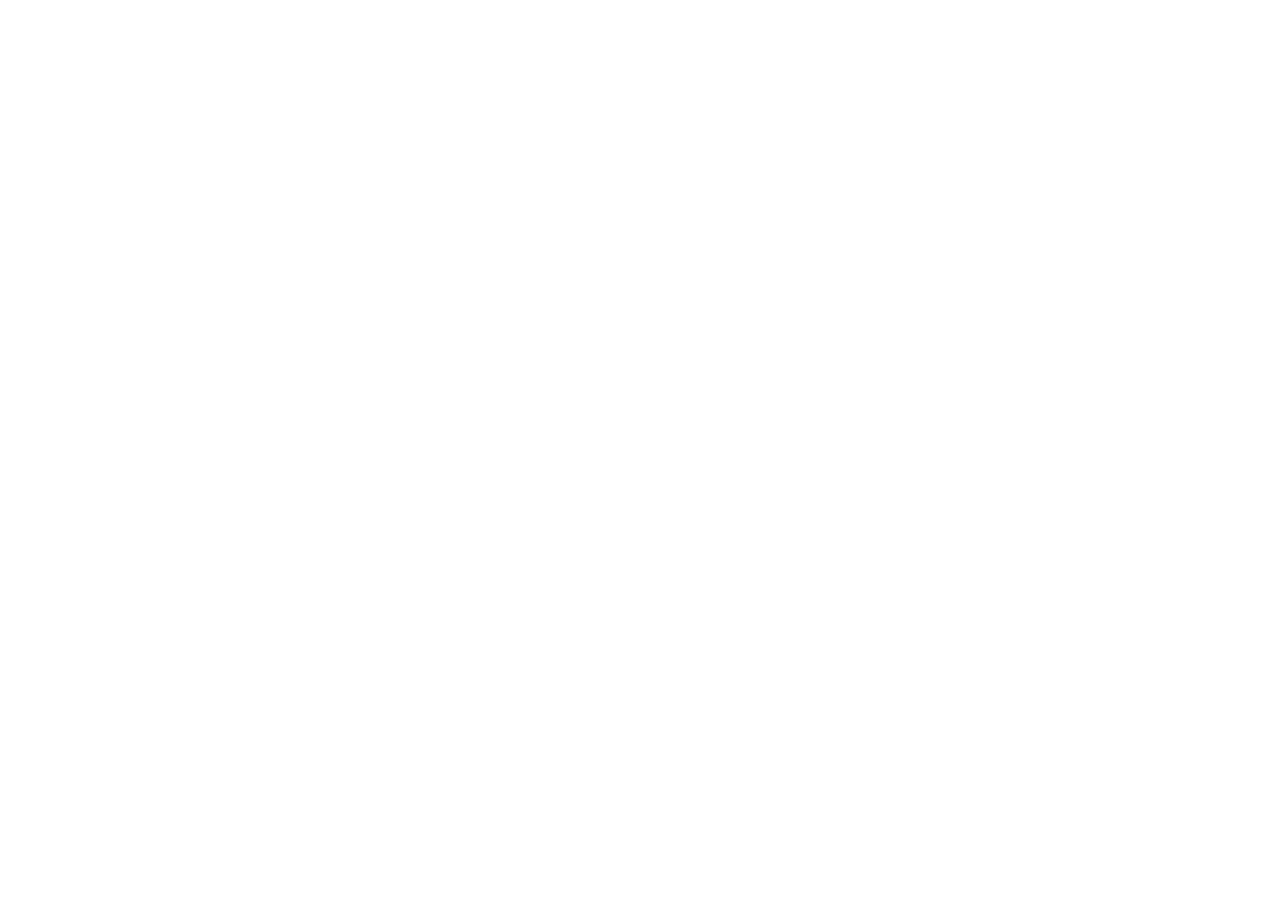
==== CasaMateriaisDeConstrucao/wwwroot/index.html @ 523ce1ef "ADicionado base do html" ====
<!DOCTYPE html>
<html lang="pt-br">
<head>
    <meta charset="UTF-8">
    <meta name="viewport" content="width=device-width, initial-scale=1.0">
    <title>Document</title>
    <link href="https://cdn.jsdelivr.net/npm/bootstrap@5.3.5/dist/css/bootstrap.min.css" rel="stylesheet" integrity="sha384-SgOJa3DmI69IUzQ2PVdRZhwQ+dy64/BUtbMJw1MZ8t5HZApcHrRKUc4W0kG879m7" crossorigin="anonymous">
    <link rel="stylesheet" href="css/style.css">
</head>
<body>
    
</body>
</html>
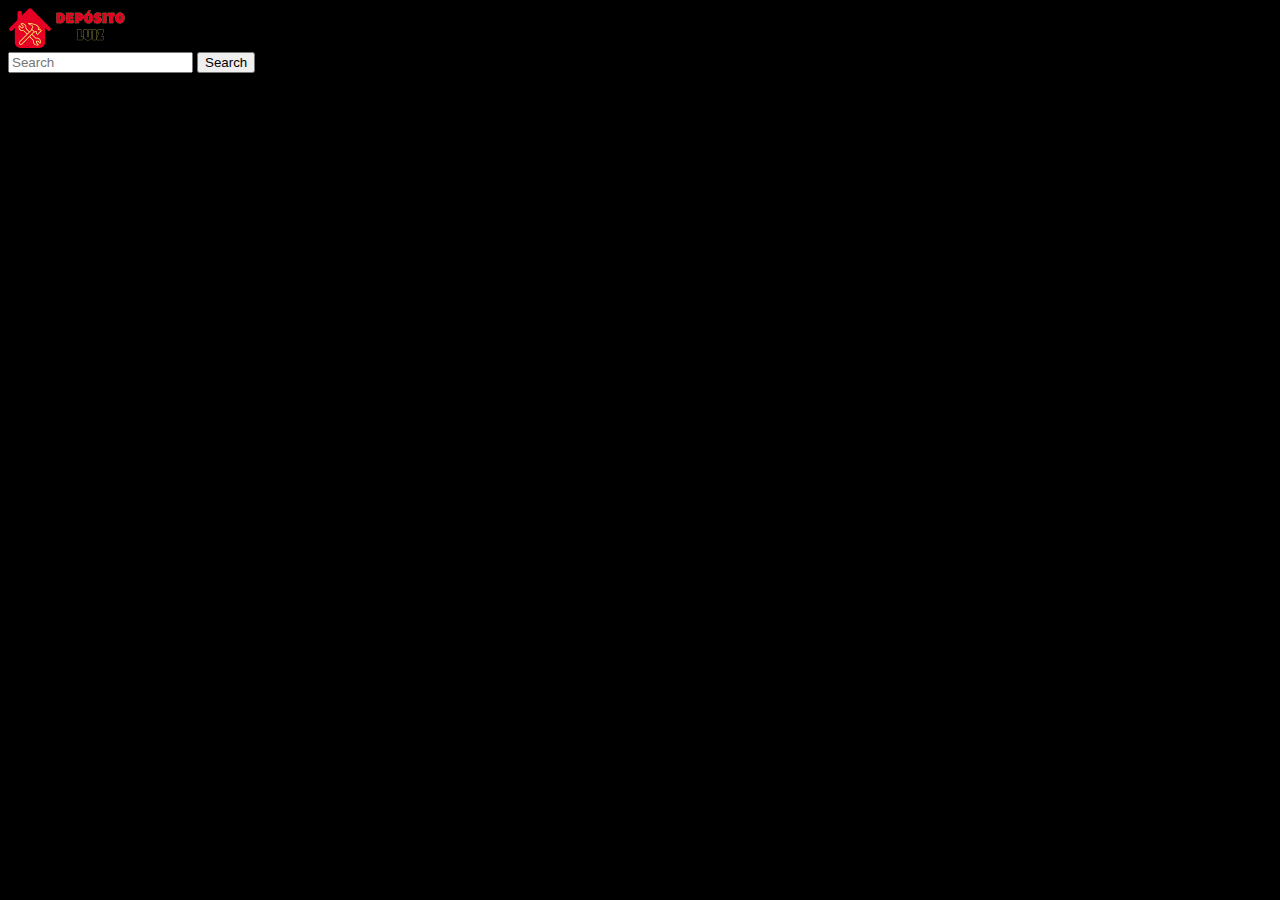
==== commit 204fd1b8: "Y" ====
--- a/CasaMateriaisDeConstrucao/wwwroot/index.html
+++ b/CasaMateriaisDeConstrucao/wwwroot/index.html
@@ -1,13 +1,29 @@
 <!DOCTYPE html>
 <html lang="pt-br">
+
 <head>
     <meta charset="UTF-8">
     <meta name="viewport" content="width=device-width, initial-scale=1.0">
     <title>Document</title>
-    <link href="https://cdn.jsdelivr.net/npm/bootstrap@5.3.5/dist/css/bootstrap.min.css" rel="stylesheet" integrity="sha384-SgOJa3DmI69IUzQ2PVdRZhwQ+dy64/BUtbMJw1MZ8t5HZApcHrRKUc4W0kG879m7" crossorigin="anonymous">
+    <link href="https://cdn.jsdelivr.net/npm/bootstrap@5.3.5/dist/css/bootstrap.min.css" rel="stylesheet"
+        integrity="sha384-SgOJa3DmI69IUzQ2PVdRZhwQ+dy64/BUtbMJw1MZ8t5HZApcHrRKUc4W0kG879m7" crossorigin="anonymous">
     <link rel="stylesheet" href="css/style.css">
 </head>
+
 <body>
-    
+    <section class="navbar-personalizada">
+        <nav class="navbar bg-body-tertiary navbar-primaria">
+            <div class="container-fluid">
+                <a class="navbar-brand" href="#">
+                    <img src="imagens/Logo.svg" alt="Logo" class="d-inline-block align-text-top" style="height: 40px;">
+                </a>
+                <form class="d-flex" role="search">
+                    <input class="form-control me-2" type="search" placeholder="Search" aria-label="Search">
+                    <button class="btn btn-outline-success" type="submit">Search</button>
+                  </form>
+            </div>
+        </nav>
+    </section>
 </body>
+
 </html>--- a/CasaMateriaisDeConstrucao/wwwroot/css/style.css
+++ b/CasaMateriaisDeConstrucao/wwwroot/css/style.css
@@ -0,0 +1,9 @@
+html{
+    background-color: black;
+}
+
+.navbar-primaria{
+    display: flex;
+    height: 100px;
+}
+
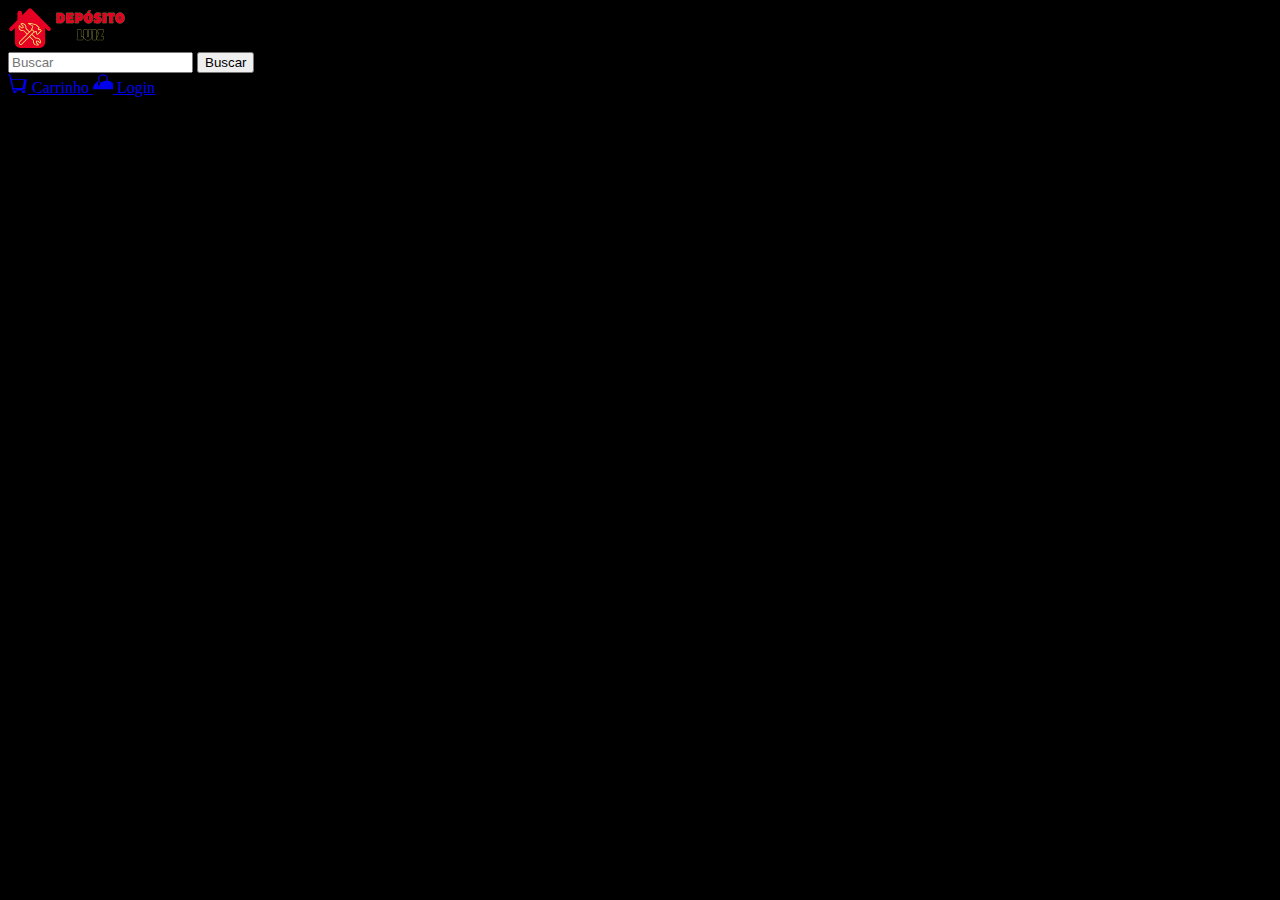
==== commit 4df773c1: "Alinhei a pesquisa ao meio da navbar, adicionei itens carrinho e login" ====
--- a/CasaMateriaisDeConstrucao/wwwroot/index.html
+++ b/CasaMateriaisDeConstrucao/wwwroot/index.html
@@ -17,13 +17,31 @@
                 <a class="navbar-brand" href="#">
                     <img src="imagens/Logo.svg" alt="Logo" class="d-inline-block align-text-top" style="height: 40px;">
                 </a>
-                <form class="d-flex" role="search">
-                    <input class="form-control me-2" type="search" placeholder="Search" aria-label="Search">
-                    <button class="btn btn-outline-success" type="submit">Search</button>
-                  </form>
+                <div class="d-flex justify-content-center flex-grow-1">
+                    <form class="d-flex mx-auto" role="search" style="width: 500px;">
+                        <input class="form-control me-2" type="search" placeholder="Buscar" aria-label="Buscar">
+                        <button class="btn btn-outline-success" type="submit">Buscar</button>
+                    </form>
+                </div>
+                <div class="d-flex align-items-center">
+                    <a href="#" class="btn btn-outline-primary me-2">
+                        <svg xmlns="http://www.w3.org/2000/svg" width="20" height="20" fill="currentColor" class="bi bi-cart" viewBox="0 0 16 16">
+                            <path d="M0 1.5A.5.5 0 0 1 .5 1h1a.5.5 0 0 1 .485.379L2.89 5H14.5a.5.5 0 0 1 .491.592l-1.5 8A.5.5 0 0 1 13 14H4a.5.5 0 0 1-.491-.408L1.01 2H.5a.5.5 0 0 1-.5-.5zm3.14 4l1.25 6.5h7.22l1.25-6.5H3.14zM5.5 16a1.5 1.5 0 1 0 0-3 1.5 1.5 0 0 0 0 3zm7 0a1.5 1.5 0 1 0 0-3 1.5 1.5 0 0 0 0 3z"/>
+                        </svg>
+                        Carrinho
+                    </a>
+                    <a href="#" class="btn btn-outline-secondary">
+                        <svg xmlns="http://www.w3.org/2000/svg" width="20" height="20" fill="currentColor" class="bi bi-person" viewBox="0 0 16 16">
+                            <path d="M8 8a3 3 0 1 0 0-6 3 3 0 0 0 0 6zm4-3a4 4 0 1 1-8 0 4 4 0 0 1 8 0zm-8 8a7 7 0 0 1 14 0H0a7 7 0 0 1 4-6.32z"/>
+                        </svg>
+                        Login
+                    </a>
+                </div>
             </div>
         </nav>
     </section>
+
+    
 </body>
 
 </html>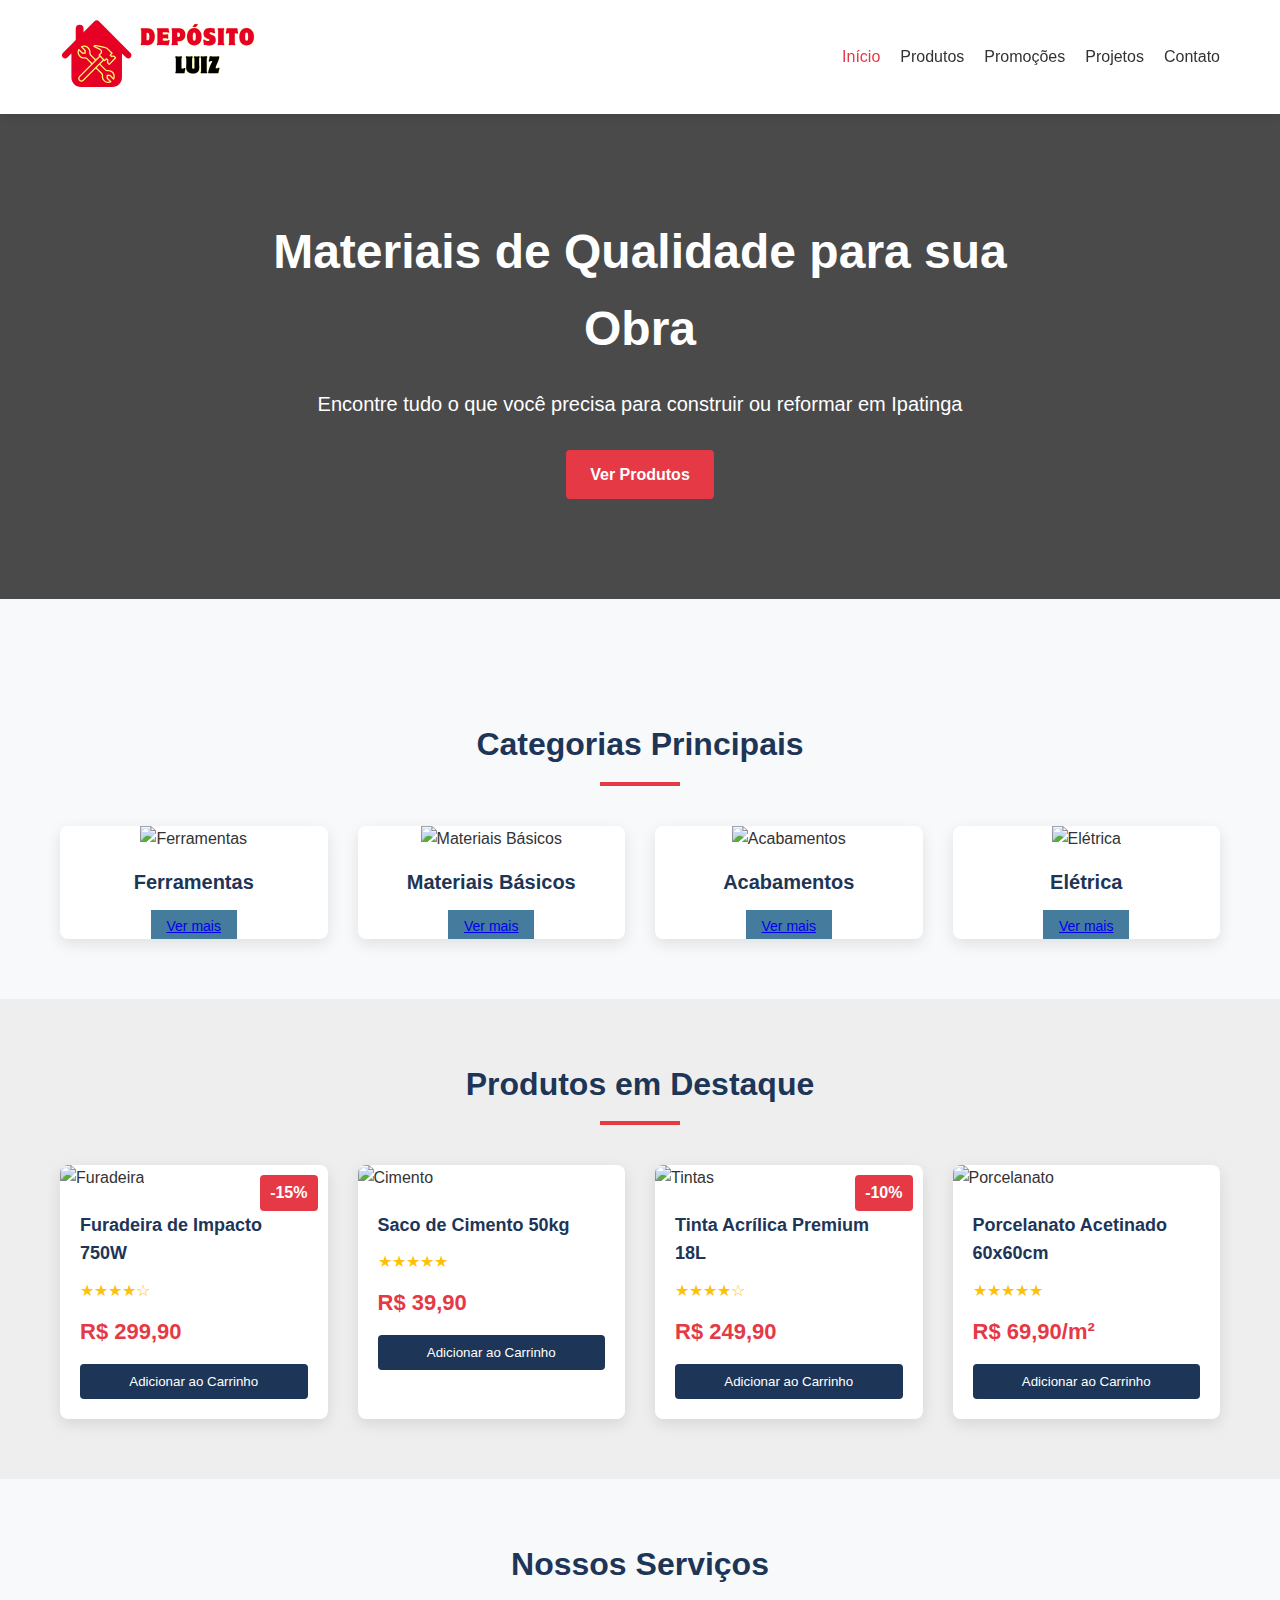
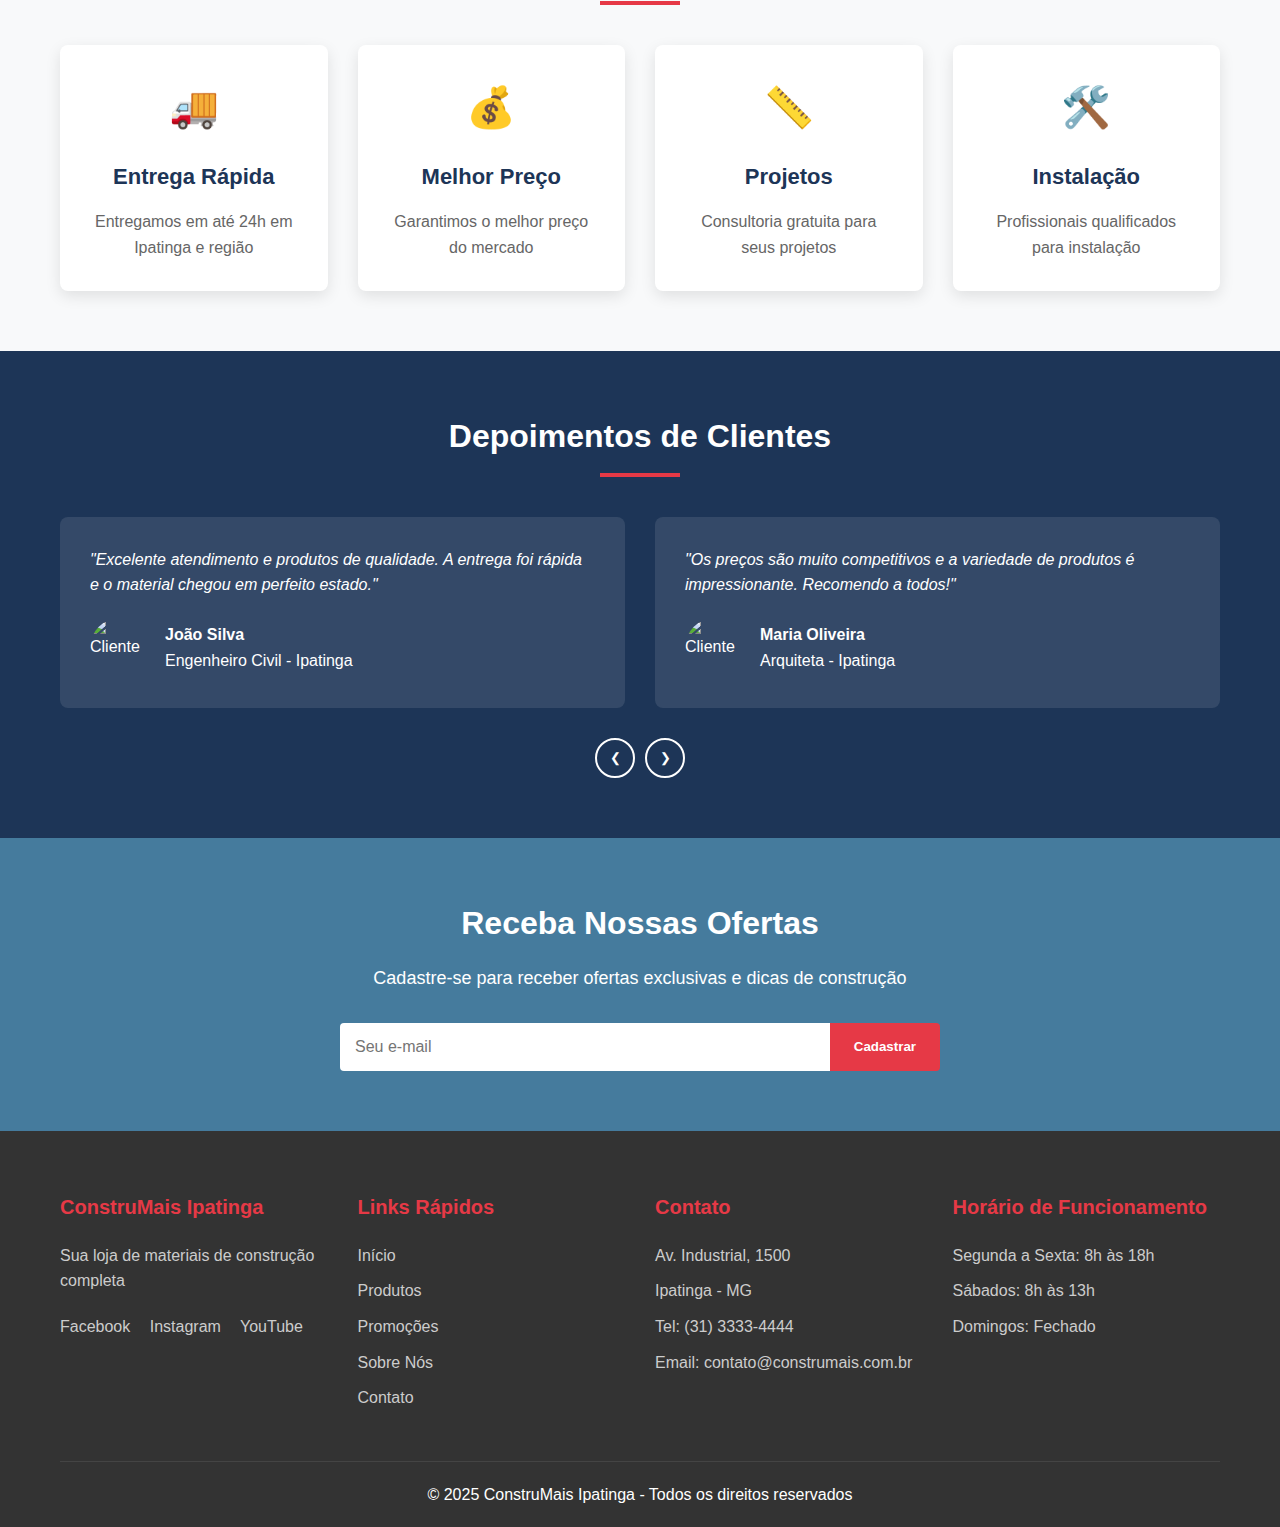
==== commit 69a5461c: "ADicionado" ====
--- a/CasaMateriaisDeConstrucao/wwwroot/index.html
+++ b/CasaMateriaisDeConstrucao/wwwroot/index.html
@@ -1,47 +1,248 @@
 <!DOCTYPE html>
-<html lang="pt-br">
-
+<html lang="pt-BR">
 <head>
     <meta charset="UTF-8">
     <meta name="viewport" content="width=device-width, initial-scale=1.0">
-    <title>Document</title>
-    <link href="https://cdn.jsdelivr.net/npm/bootstrap@5.3.5/dist/css/bootstrap.min.css" rel="stylesheet"
-        integrity="sha384-SgOJa3DmI69IUzQ2PVdRZhwQ+dy64/BUtbMJw1MZ8t5HZApcHrRKUc4W0kG879m7" crossorigin="anonymous">
+    <title>ConstruMais Ipatinga - Materiais de Construção</title>
+    <!-- Link para o arquivo CSS externo -->
     <link rel="stylesheet" href="css/style.css">
 </head>
-
 <body>
-    <section class="navbar-personalizada">
-        <nav class="navbar bg-body-tertiary navbar-primaria">
-            <div class="container-fluid">
-                <a class="navbar-brand" href="#">
-                    <img src="imagens/Logo.svg" alt="Logo" class="d-inline-block align-text-top" style="height: 40px;">
-                </a>
-                <div class="d-flex justify-content-center flex-grow-1">
-                    <form class="d-flex mx-auto" role="search" style="width: 500px;">
-                        <input class="form-control me-2" type="search" placeholder="Buscar" aria-label="Buscar">
-                        <button class="btn btn-outline-success" type="submit">Buscar</button>
-                    </form>
-                </div>
-                <div class="d-flex align-items-center">
-                    <a href="#" class="btn btn-outline-primary me-2">
-                        <svg xmlns="http://www.w3.org/2000/svg" width="20" height="20" fill="currentColor" class="bi bi-cart" viewBox="0 0 16 16">
-                            <path d="M0 1.5A.5.5 0 0 1 .5 1h1a.5.5 0 0 1 .485.379L2.89 5H14.5a.5.5 0 0 1 .491.592l-1.5 8A.5.5 0 0 1 13 14H4a.5.5 0 0 1-.491-.408L1.01 2H.5a.5.5 0 0 1-.5-.5zm3.14 4l1.25 6.5h7.22l1.25-6.5H3.14zM5.5 16a1.5 1.5 0 1 0 0-3 1.5 1.5 0 0 0 0 3zm7 0a1.5 1.5 0 1 0 0-3 1.5 1.5 0 0 0 0 3z"/>
-                        </svg>
-                        Carrinho
-                    </a>
-                    <a href="#" class="btn btn-outline-secondary">
-                        <svg xmlns="http://www.w3.org/2000/svg" width="20" height="20" fill="currentColor" class="bi bi-person" viewBox="0 0 16 16">
-                            <path d="M8 8a3 3 0 1 0 0-6 3 3 0 0 0 0 6zm4-3a4 4 0 1 1-8 0 4 4 0 0 1 8 0zm-8 8a7 7 0 0 1 14 0H0a7 7 0 0 1 4-6.32z"/>
-                        </svg>
-                        Login
-                    </a>
-                </div>
-            </div>
-        </nav>
-    </section>
-
-    
+    <header class="header">
+        <div class="container">
+            <div class="logo">
+                <img src="imagens/Logo.svg"  alt="Deposito Luiz Logo" width="200" height="auto">
+            </div>
+            <nav class="nav">
+                <ul>
+                    <li><a href="#" class="active">Início</a></li>
+                    <li><a href="#">Produtos</a></li>
+                    <li><a href="#">Promoções</a></li>
+                    <li><a href="#">Projetos</a></li>
+                    <li><a href="#">Contato</a></li>
+                </ul>
+            </nav>
+        </div>
+    </header>
+
+    <section class="hero">
+        <div class="container">
+            <div class="hero-content">
+                <h2>Materiais de Qualidade para sua Obra</h2>
+                <p>Encontre tudo o que você precisa para construir ou reformar em Ipatinga</p>
+                <a href="#" class="btn">Ver Produtos</a>
+            </div>
+        </div>
+    </section>
+
+    <section class="categories">
+        <div class="container">
+            <h2 class="section-title">Categorias Principais</h2>
+            <div class="category-grid">
+                <div class="category-card">
+                    <img src="/api/placeholder/300/200" alt="Ferramentas">
+                    <h3>Ferramentas</h3>
+                    <a href="#" class="btn-small">Ver mais</a>
+                </div>
+                <div class="category-card">
+                    <img src="/api/placeholder/300/200" alt="Materiais Básicos">
+                    <h3>Materiais Básicos</h3>
+                    <a href="#" class="btn-small">Ver mais</a>
+                </div>
+                <div class="category-card">
+                    <img src="/api/placeholder/300/200" alt="Acabamentos">
+                    <h3>Acabamentos</h3>
+                    <a href="#" class="btn-small">Ver mais</a>
+                </div>
+                <div class="category-card">
+                    <img src="/api/placeholder/300/200" alt="Elétrica">
+                    <h3>Elétrica</h3>
+                    <a href="#" class="btn-small">Ver mais</a>
+                </div>
+            </div>
+        </div>
+    </section>
+
+    <section class="featured-products">
+        <div class="container">
+            <h2 class="section-title">Produtos em Destaque</h2>
+            <div class="product-grid">
+                <div class="product-card">
+                    <div class="product-image">
+                        <img src="/api/placeholder/220/220" alt="Furadeira">
+                        <span class="discount">-15%</span>
+                    </div>
+                    <div class="product-info">
+                        <h3>Furadeira de Impacto 750W</h3>
+                        <div class="rating">
+                            <span>★★★★☆</span>
+                        </div>
+                        <p class="price">R$ 299,90</p>
+                        <button class="add-to-cart">Adicionar ao Carrinho</button>
+                    </div>
+                </div>
+                <div class="product-card">
+                    <div class="product-image">
+                        <img src="/api/placeholder/220/220" alt="Cimento">
+                    </div>
+                    <div class="product-info">
+                        <h3>Saco de Cimento 50kg</h3>
+                        <div class="rating">
+                            <span>★★★★★</span>
+                        </div>
+                        <p class="price">R$ 39,90</p>
+                        <button class="add-to-cart">Adicionar ao Carrinho</button>
+                    </div>
+                </div>
+                <div class="product-card">
+                    <div class="product-image">
+                        <img src="/api/placeholder/220/220" alt="Tintas">
+                        <span class="discount">-10%</span>
+                    </div>
+                    <div class="product-info">
+                        <h3>Tinta Acrílica Premium 18L</h3>
+                        <div class="rating">
+                            <span>★★★★☆</span>
+                        </div>
+                        <p class="price">R$ 249,90</p>
+                        <button class="add-to-cart">Adicionar ao Carrinho</button>
+                    </div>
+                </div>
+                <div class="product-card">
+                    <div class="product-image">
+                        <img src="/api/placeholder/220/220" alt="Porcelanato">
+                    </div>
+                    <div class="product-info">
+                        <h3>Porcelanato Acetinado 60x60cm</h3>
+                        <div class="rating">
+                            <span>★★★★★</span>
+                        </div>
+                        <p class="price">R$ 69,90/m²</p>
+                        <button class="add-to-cart">Adicionar ao Carrinho</button>
+                    </div>
+                </div>
+            </div>
+        </div>
+    </section>
+
+    <section class="services">
+        <div class="container">
+            <h2 class="section-title">Nossos Serviços</h2>
+            <div class="service-grid">
+                <div class="service-card">
+                    <div class="service-icon">🚚</div>
+                    <h3>Entrega Rápida</h3>
+                    <p>Entregamos em até 24h em Ipatinga e região</p>
+                </div>
+                <div class="service-card">
+                    <div class="service-icon">💰</div>
+                    <h3>Melhor Preço</h3>
+                    <p>Garantimos o melhor preço do mercado</p>
+                </div>
+                <div class="service-card">
+                    <div class="service-icon">📏</div>
+                    <h3>Projetos</h3>
+                    <p>Consultoria gratuita para seus projetos</p>
+                </div>
+                <div class="service-card">
+                    <div class="service-icon">🛠️</div>
+                    <h3>Instalação</h3>
+                    <p>Profissionais qualificados para instalação</p>
+                </div>
+            </div>
+        </div>
+    </section>
+
+    <section class="testimonials">
+        <div class="container">
+            <h2 class="section-title">Depoimentos de Clientes</h2>
+            <div class="testimonial-carousel">
+                <div class="testimonial">
+                    <div class="testimonial-content">
+                        <p>"Excelente atendimento e produtos de qualidade. A entrega foi rápida e o material chegou em perfeito estado."</p>
+                    </div>
+                    <div class="testimonial-author">
+                        <img src="/api/placeholder/60/60" alt="Cliente">
+                        <div class="author-info">
+                            <h4>João Silva</h4>
+                            <p>Engenheiro Civil - Ipatinga</p>
+                        </div>
+                    </div>
+                </div>
+                <div class="testimonial">
+                    <div class="testimonial-content">
+                        <p>"Os preços são muito competitivos e a variedade de produtos é impressionante. Recomendo a todos!"</p>
+                    </div>
+                    <div class="testimonial-author">
+                        <img src="/api/placeholder/60/60" alt="Cliente">
+                        <div class="author-info">
+                            <h4>Maria Oliveira</h4>
+                            <p>Arquiteta - Ipatinga</p>
+                        </div>
+                    </div>
+                </div>
+            </div>
+            <div class="carousel-buttons">
+                <button class="prev-btn">❮</button>
+                <button class="next-btn">❯</button>
+            </div>
+        </div>
+    </section>
+
+    <section class="newsletter">
+        <div class="container">
+            <h2>Receba Nossas Ofertas</h2>
+            <p>Cadastre-se para receber ofertas exclusivas e dicas de construção</p>
+            <form class="newsletter-form">
+                <input type="email" placeholder="Seu e-mail" required>
+                <button type="submit" class="btn">Cadastrar</button>
+            </form>
+        </div>
+    </section>
+
+    <footer class="footer">
+        <div class="container">
+            <div class="footer-content">
+                <div class="footer-col">
+                    <h3>ConstruMais Ipatinga</h3>
+                    <p>Sua loja de materiais de construção completa</p>
+                    <div class="social-links">
+                        <a href="#">Facebook</a>
+                        <a href="#">Instagram</a>
+                        <a href="#">YouTube</a>
+                    </div>
+                </div>
+                <div class="footer-col">
+                    <h3>Links Rápidos</h3>
+                    <ul>
+                        <li><a href="#">Início</a></li>
+                        <li><a href="#">Produtos</a></li>
+                        <li><a href="#">Promoções</a></li>
+                        <li><a href="#">Sobre Nós</a></li>
+                        <li><a href="#">Contato</a></li>
+                    </ul>
+                </div>
+                <div class="footer-col">
+                    <h3>Contato</h3>
+                    <p>Av. Industrial, 1500</p>
+                    <p>Ipatinga - MG</p>
+                    <p>Tel: (31) 3333-4444</p>
+                    <p>Email: contato@construmais.com.br</p>
+                </div>
+                <div class="footer-col">
+                    <h3>Horário de Funcionamento</h3>
+                    <p>Segunda a Sexta: 8h às 18h</p>
+                    <p>Sábados: 8h às 13h</p>
+                    <p>Domingos: Fechado</p>
+                </div>
+            </div>
+            <div class="footer-bottom">
+                <p>&copy; 2025 ConstruMais Ipatinga - Todos os direitos reservados</p>
+            </div>
+        </div>
+    </footer>
+
+    <!-- Link para o arquivo JavaScript externo -->
+    <script src="script.js"></script>
 </body>
-
 </html>--- a/CasaMateriaisDeConstrucao/wwwroot/css/style.css
+++ b/CasaMateriaisDeConstrucao/wwwroot/css/style.css
@@ -1,9 +1,533 @@
-html{
-    background-color: black;
-}
-
-.navbar-primaria{
+/* Estilos Gerais */
+* {
+    margin: 0;
+    padding: 0;
+    box-sizing: border-box;
+    font-family: 'Segoe UI', Tahoma, Geneva, Verdana, sans-serif;
+}
+
+:root {
+    --primary-color: #e63946;
+    --secondary-color: #1d3557;
+    --accent-color: #457b9d;
+    --light-color: #f1faee;
+    --dark-color: #333;
+    --gray-color: #eee;
+}
+
+body {
+    background-color: #f8f9fa;
+    color: var(--dark-color);
+    line-height: 1.6;
+}
+
+.container {
+    max-width: 1200px;
+    margin: 0 auto;
+    padding: 0 20px;
+}
+
+.btn {
+    display: inline-block;
+    background-color: var(--primary-color);
+    color: white;
+    padding: 12px 24px;
+    border-radius: 4px;
+    text-decoration: none;
+    transition: all 0.3s ease;
+    font-weight: bold;
+    border: none;
+    cursor: pointer;
+}
+
+.btn:hover {
+    background-color: #d62c3b;
+    transform: translateY(-2px);
+}
+
+.btn-small {
+    padding: 8px 16px;
+    font-size: 14px;
+}
+
+.section-title {
+    text-align: center;
+    margin-bottom: 40px;
+    font-size: 32px;
+    color: var(--secondary-color);
+    position: relative;
+    padding-bottom: 15px;
+}
+
+.section-title::after {
+    content: '';
+    position: absolute;
+    bottom: 0;
+    left: 50%;
+    transform: translateX(-50%);
+    width: 80px;
+    height: 4px;
+    background-color: var(--primary-color);
+}
+
+/* Header */
+.header {
+    background-color: white;
+    box-shadow: 0 2px 10px rgba(0, 0, 0, 0.1);
+    position: sticky;
+    top: 0;
+    z-index: 1000;
+}
+
+.header .container {
     display: flex;
-    height: 100px;
-}
-
+    justify-content: space-between;
+    align-items: center;
+    padding: 20px;
+}
+
+.logo h1 {
+    font-size: 28px;
+    color: var(--secondary-color);
+}
+
+.logo span {
+    color: var(--primary-color);
+}
+
+.nav ul {
+    display: flex;
+    list-style: none;
+}
+
+.nav ul li {
+    margin-left: 20px;
+}
+
+.nav ul li a {
+    text-decoration: none;
+    color: var(--dark-color);
+    font-weight: 500;
+    transition: color 0.3s ease;
+}
+
+.nav ul li a:hover, .nav ul li a.active {
+    color: var(--primary-color);
+}
+
+/* Hero Section */
+.hero {
+    background-image: linear-gradient(rgba(0, 0, 0, 0.7), rgba(0, 0, 0, 0.7)), url('/api/placeholder/1200/600');
+    background-size: cover;
+    background-position: center;
+    color: white;
+    text-align: center;
+    padding: 100px 0;
+    margin-bottom: 60px;
+}
+
+.hero-content {
+    max-width: 800px;
+    margin: 0 auto;
+}
+
+.hero h2 {
+    font-size: 48px;
+    margin-bottom: 20px;
+}
+
+.hero p {
+    font-size: 20px;
+    margin-bottom: 30px;
+}
+
+/* Categories Section */
+.categories {
+    padding: 60px 0;
+}
+
+.category-grid {
+    display: grid;
+    grid-template-columns: repeat(4, 1fr);
+    gap: 30px;
+}
+
+.category-card {
+    background-color: white;
+    border-radius: 8px;
+    overflow: hidden;
+    box-shadow: 0 5px 15px rgba(0, 0, 0, 0.1);
+    transition: transform 0.3s ease;
+    text-align: center;
+}
+
+.category-card:hover {
+    transform: translateY(-10px);
+}
+
+.category-card img {
+    width: 100%;
+    height: 200px;
+    object-fit: cover;
+}
+
+.category-card h3 {
+    padding: 15px 0;
+    font-size: 20px;
+    color: var(--secondary-color);
+}
+
+.category-card .btn-small {
+    margin-bottom: 20px;
+    background-color: var(--accent-color);
+}
+
+.category-card .btn-small:hover {
+    background-color: #3a6b8b;
+}
+
+/* Featured Products */
+.featured-products {
+    padding: 60px 0;
+    background-color: var(--gray-color);
+}
+
+.product-grid {
+    display: grid;
+    grid-template-columns: repeat(4, 1fr);
+    gap: 30px;
+}
+
+.product-card {
+    background-color: white;
+    border-radius: 8px;
+    overflow: hidden;
+    box-shadow: 0 5px 15px rgba(0, 0, 0, 0.1);
+}
+
+.product-image {
+    position: relative;
+}
+
+.product-image img {
+    width: 100%;
+    height: 220px;
+    object-fit: cover;
+}
+
+.discount {
+    position: absolute;
+    top: 10px;
+    right: 10px;
+    background-color: var(--primary-color);
+    color: white;
+    padding: 5px 10px;
+    font-weight: bold;
+    border-radius: 4px;
+}
+
+.product-info {
+    padding: 20px;
+}
+
+.product-info h3 {
+    font-size: 18px;
+    margin-bottom: 10px;
+    color: var(--secondary-color);
+}
+
+.rating {
+    color: #ffc107;
+    margin-bottom: 10px;
+}
+
+.price {
+    font-size: 22px;
+    font-weight: bold;
+    color: var(--primary-color);
+    margin-bottom: 15px;
+}
+
+.add-to-cart {
+    width: 100%;
+    padding: 10px;
+    background-color: var(--secondary-color);
+    color: white;
+    border: none;
+    border-radius: 4px;
+    cursor: pointer;
+    transition: background-color 0.3s ease;
+}
+
+.add-to-cart:hover {
+    background-color: #152b47;
+}
+
+/* Services Section */
+.services {
+    padding: 60px 0;
+}
+
+.service-grid {
+    display: grid;
+    grid-template-columns: repeat(4, 1fr);
+    gap: 30px;
+}
+
+.service-card {
+    background-color: white;
+    padding: 30px;
+    border-radius: 8px;
+    text-align: center;
+    box-shadow: 0 5px 15px rgba(0, 0, 0, 0.1);
+    transition: transform 0.3s ease;
+}
+
+.service-card:hover {
+    transform: translateY(-10px);
+}
+
+.service-icon {
+    font-size: 40px;
+    margin-bottom: 20px;
+}
+
+.service-card h3 {
+    font-size: 22px;
+    margin-bottom: 15px;
+    color: var(--secondary-color);
+}
+
+.service-card p {
+    color: #666;
+}
+
+/* Testimonials Section */
+.testimonials {
+    padding: 60px 0;
+    background-color: var(--secondary-color);
+    color: white;
+}
+
+.testimonials .section-title {
+    color: white;
+}
+
+.testimonial-carousel {
+    display: flex;
+    gap: 30px;
+    overflow: hidden;
+}
+
+.testimonial {
+    flex: 0 0 calc(50% - 15px);
+    background-color: rgba(255, 255, 255, 0.1);
+    padding: 30px;
+    border-radius: 8px;
+}
+
+.testimonial-content {
+    font-style: italic;
+    margin-bottom: 20px;
+}
+
+.testimonial-author {
+    display: flex;
+    align-items: center;
+}
+
+.testimonial-author img {
+    width: 60px;
+    height: 60px;
+    border-radius: 50%;
+    margin-right: 15px;
+}
+
+.carousel-buttons {
+    display: flex;
+    justify-content: center;
+    margin-top: 30px;
+}
+
+.carousel-buttons button {
+    background-color: transparent;
+    border: 2px solid white;
+    color: white;
+    width: 40px;
+    height: 40px;
+    border-radius: 50%;
+    margin: 0 5px;
+    cursor: pointer;
+    transition: all 0.3s ease;
+}
+
+.carousel-buttons button:hover {
+    background-color: white;
+    color: var(--secondary-color);
+}
+
+/* Newsletter Section */
+.newsletter {
+    padding: 60px 0;
+    background-color: var(--accent-color);
+    color: white;
+    text-align: center;
+}
+
+.newsletter h2 {
+    font-size: 32px;
+    margin-bottom: 15px;
+}
+
+.newsletter p {
+    font-size: 18px;
+    margin-bottom: 30px;
+}
+
+.newsletter-form {
+    display: flex;
+    max-width: 600px;
+    margin: 0 auto;
+}
+
+.newsletter-form input {
+    flex: 1;
+    padding: 15px;
+    border: none;
+    border-radius: 4px 0 0 4px;
+    font-size: 16px;
+}
+
+.newsletter-form .btn {
+    border-radius: 0 4px 4px 0;
+}
+
+/* Footer */
+.footer {
+    background-color: var(--dark-color);
+    color: white;
+    padding: 60px 0 20px;
+}
+
+.footer-content {
+    display: grid;
+    grid-template-columns: repeat(4, 1fr);
+    gap: 30px;
+    margin-bottom: 40px;
+}
+
+.footer-col h3 {
+    font-size: 20px;
+    margin-bottom: 20px;
+    color: var(--primary-color);
+}
+
+.footer-col p {
+    margin-bottom: 10px;
+    color: #ccc;
+}
+
+.social-links {
+    margin-top: 20px;
+}
+
+.social-links a {
+    color: #ccc;
+    margin-right: 15px;
+    text-decoration: none;
+    transition: color 0.3s ease;
+}
+
+.social-links a:hover {
+    color: white;
+}
+
+.footer-col ul {
+    list-style: none;
+}
+
+.footer-col ul li {
+    margin-bottom: 10px;
+}
+
+.footer-col ul li a {
+    color: #ccc;
+    text-decoration: none;
+    transition: color 0.3s ease;
+}
+
+.footer-col ul li a:hover {
+    color: white;
+}
+
+.footer-bottom {
+    text-align: center;
+    padding-top: 20px;
+    border-top: 1px solid #444;
+}
+
+/* Responsive Styles */
+@media (max-width: 1024px) {
+    .category-grid, .product-grid, .service-grid {
+        grid-template-columns: repeat(2, 1fr);
+    }
+}
+
+@media (max-width: 768px) {
+    .header .container {
+        flex-direction: column;
+        text-align: center;
+    }
+    
+    .nav ul {
+        margin-top: 20px;
+    }
+    
+    .hero h2 {
+        font-size: 36px;
+    }
+    
+    .footer-content {
+        grid-template-columns: repeat(2, 1fr);
+    }
+    
+    .testimonial-carousel {
+        flex-direction: column;
+    }
+    
+    .testimonial {
+        flex: 0 0 100%;
+        margin-bottom: 20px;
+    }
+}
+
+@media (max-width: 576px) {
+    .category-grid, .product-grid, .service-grid {
+        grid-template-columns: 1fr;
+    }
+    
+    .nav ul {
+        flex-direction: column;
+    }
+    
+    .nav ul li {
+        margin: 10px 0;
+    }
+    
+    .footer-content {
+        grid-template-columns: 1fr;
+    }
+    
+    .newsletter-form {
+        flex-direction: column;
+    }
+    
+    .newsletter-form input {
+        border-radius: 4px;
+        margin-bottom: 10px;
+    }
+    
+    .newsletter-form .btn {
+        border-radius: 4px;
+    }
+}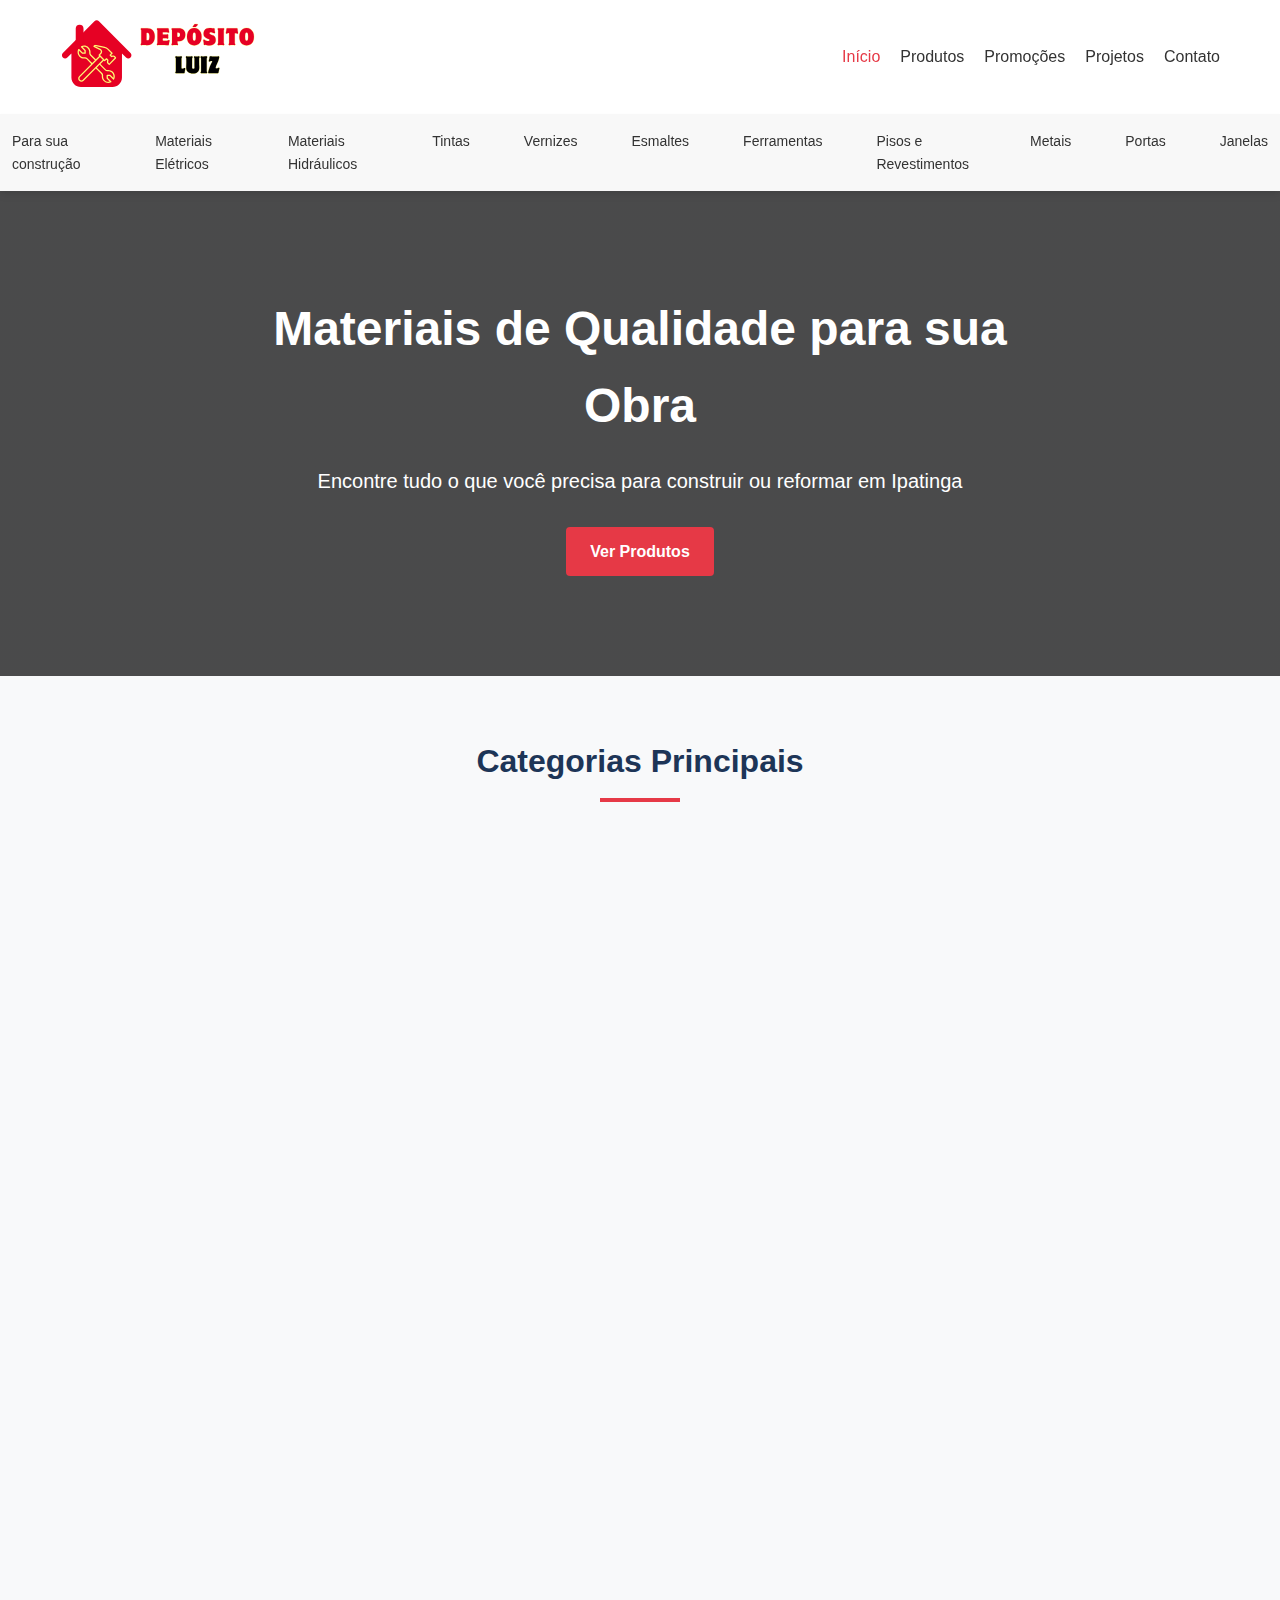
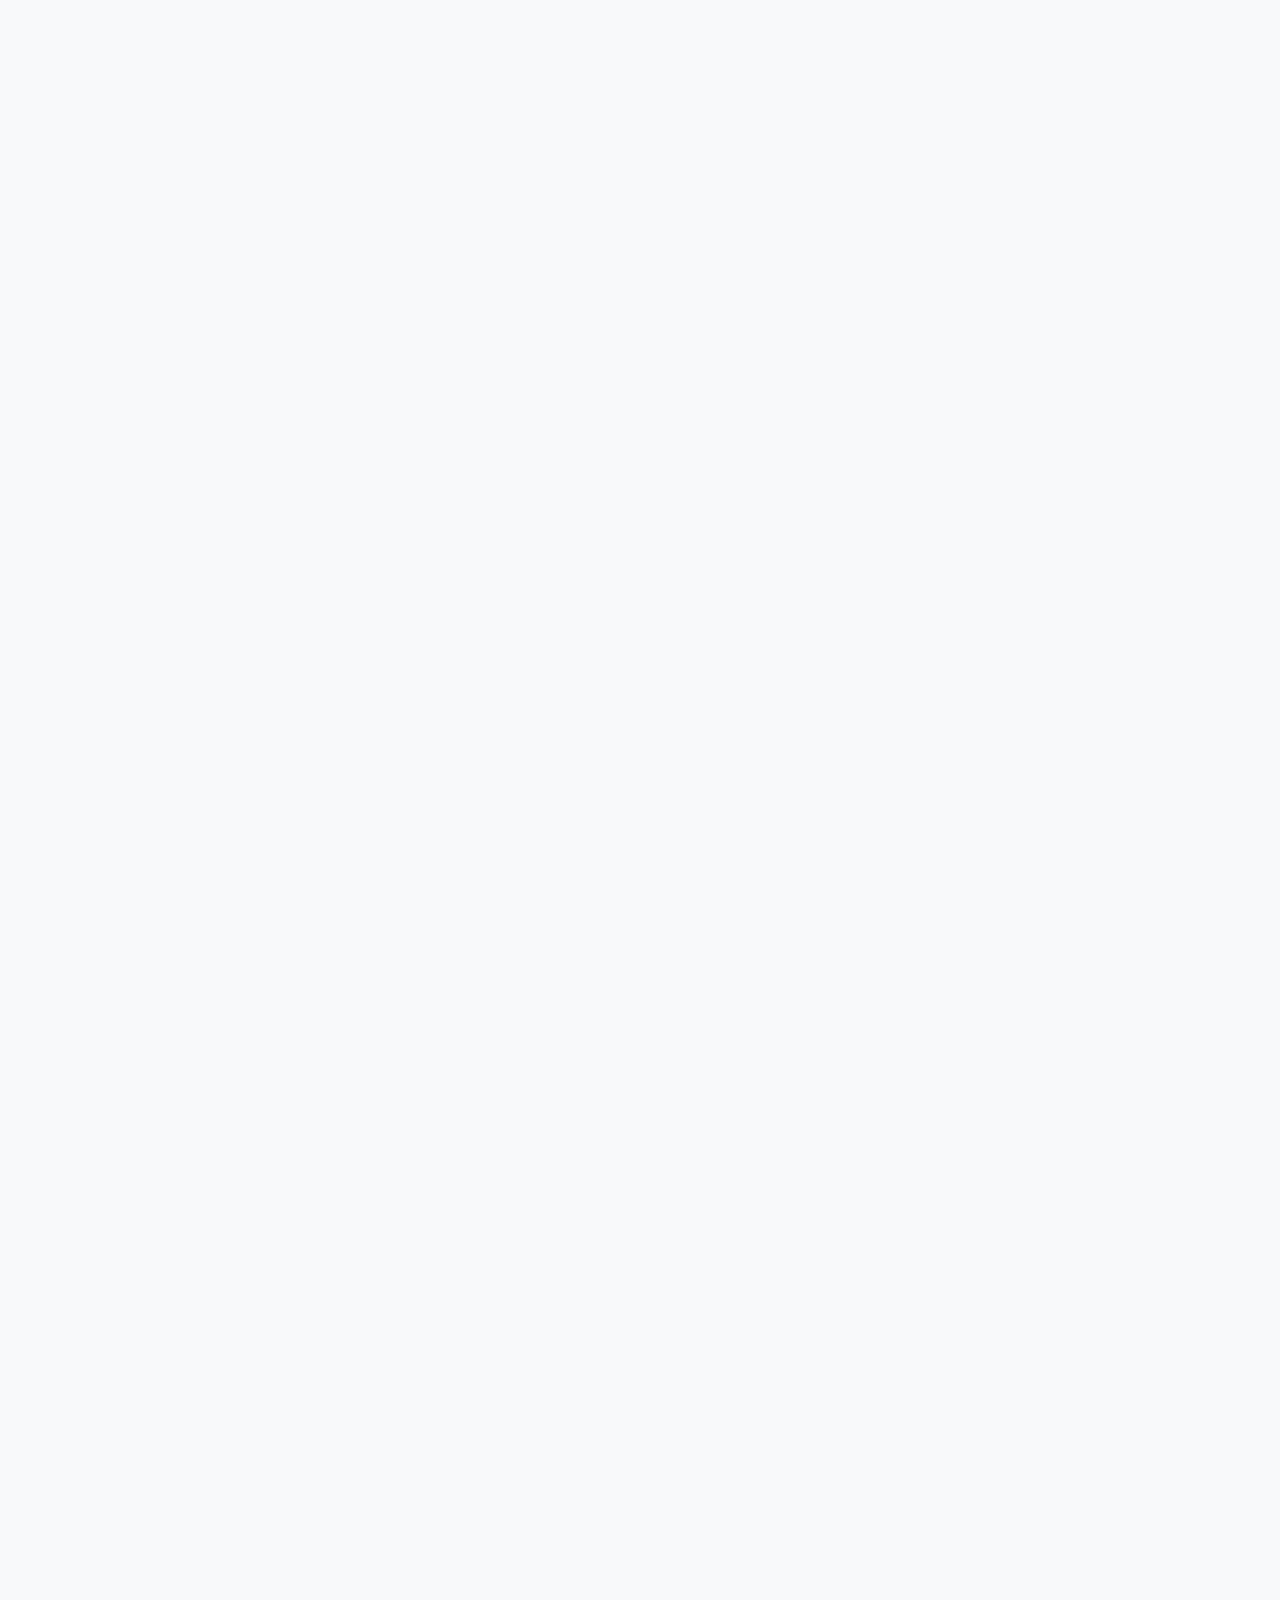
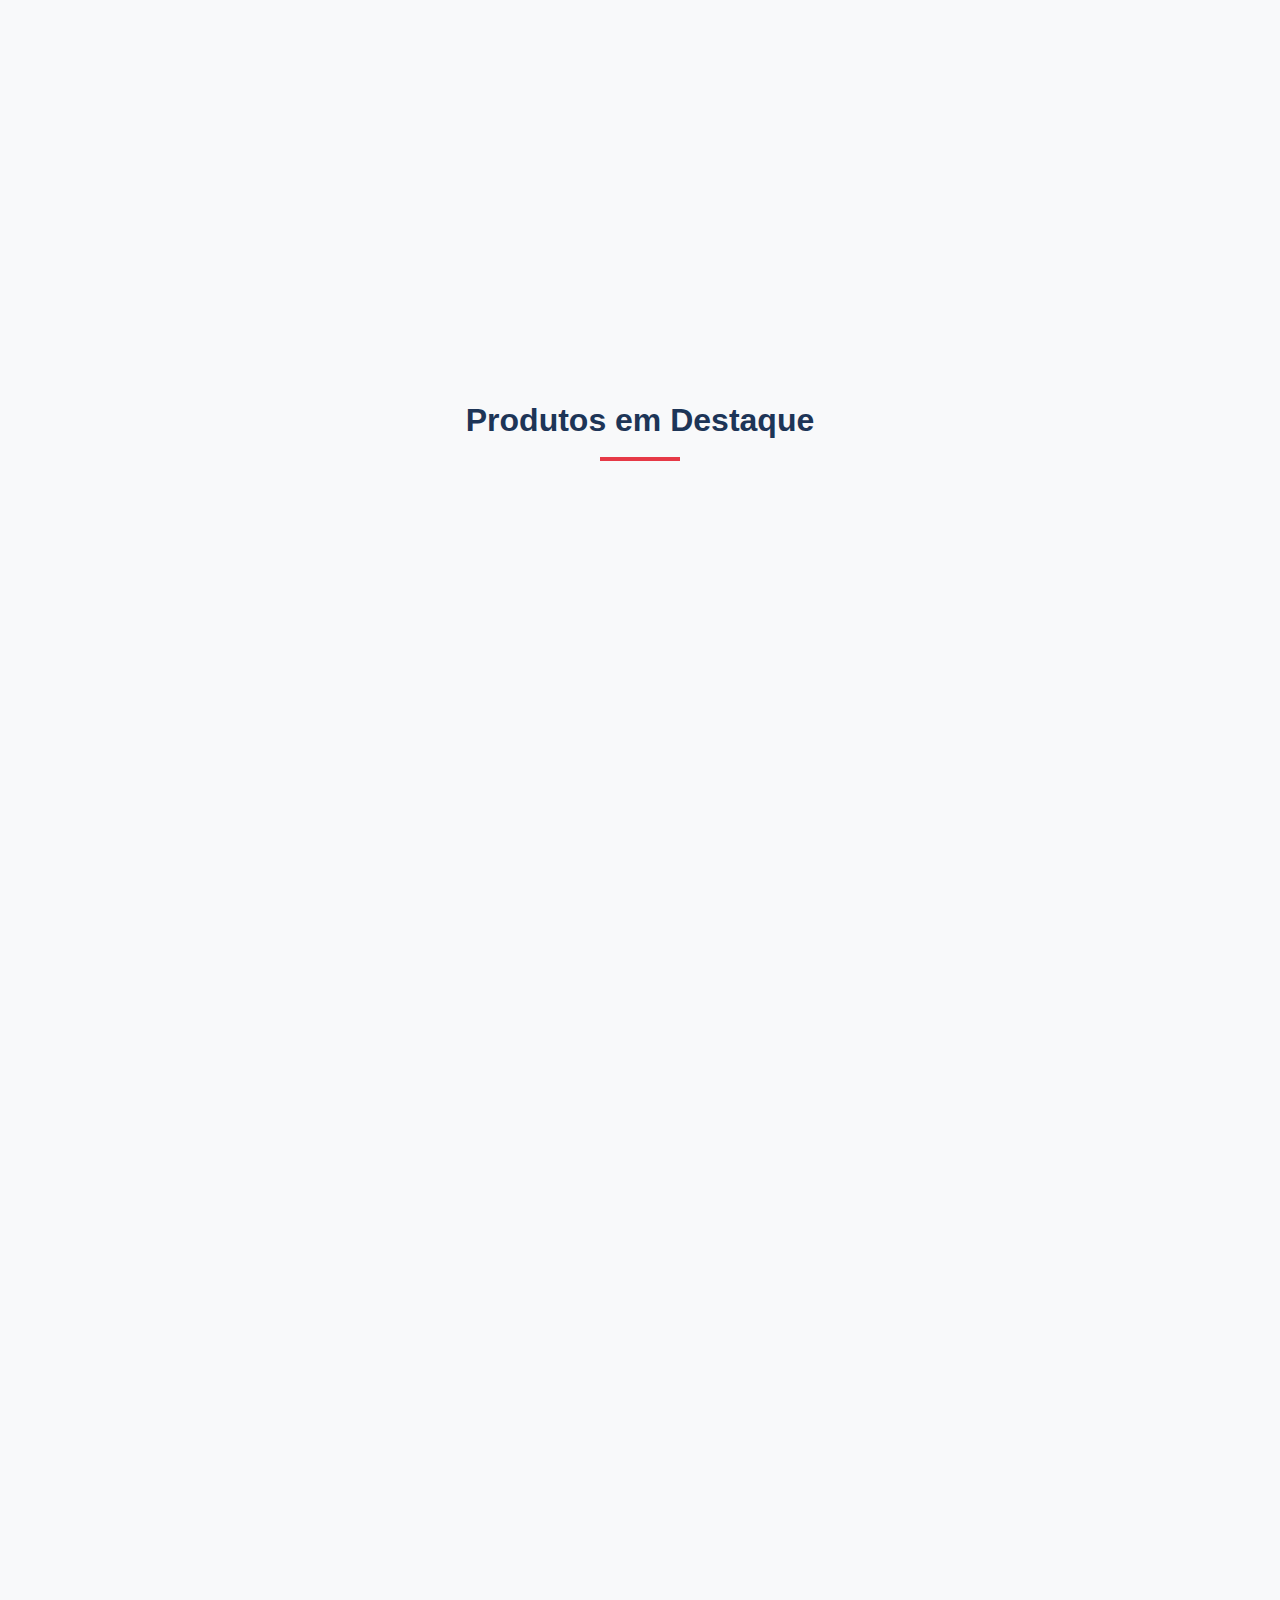
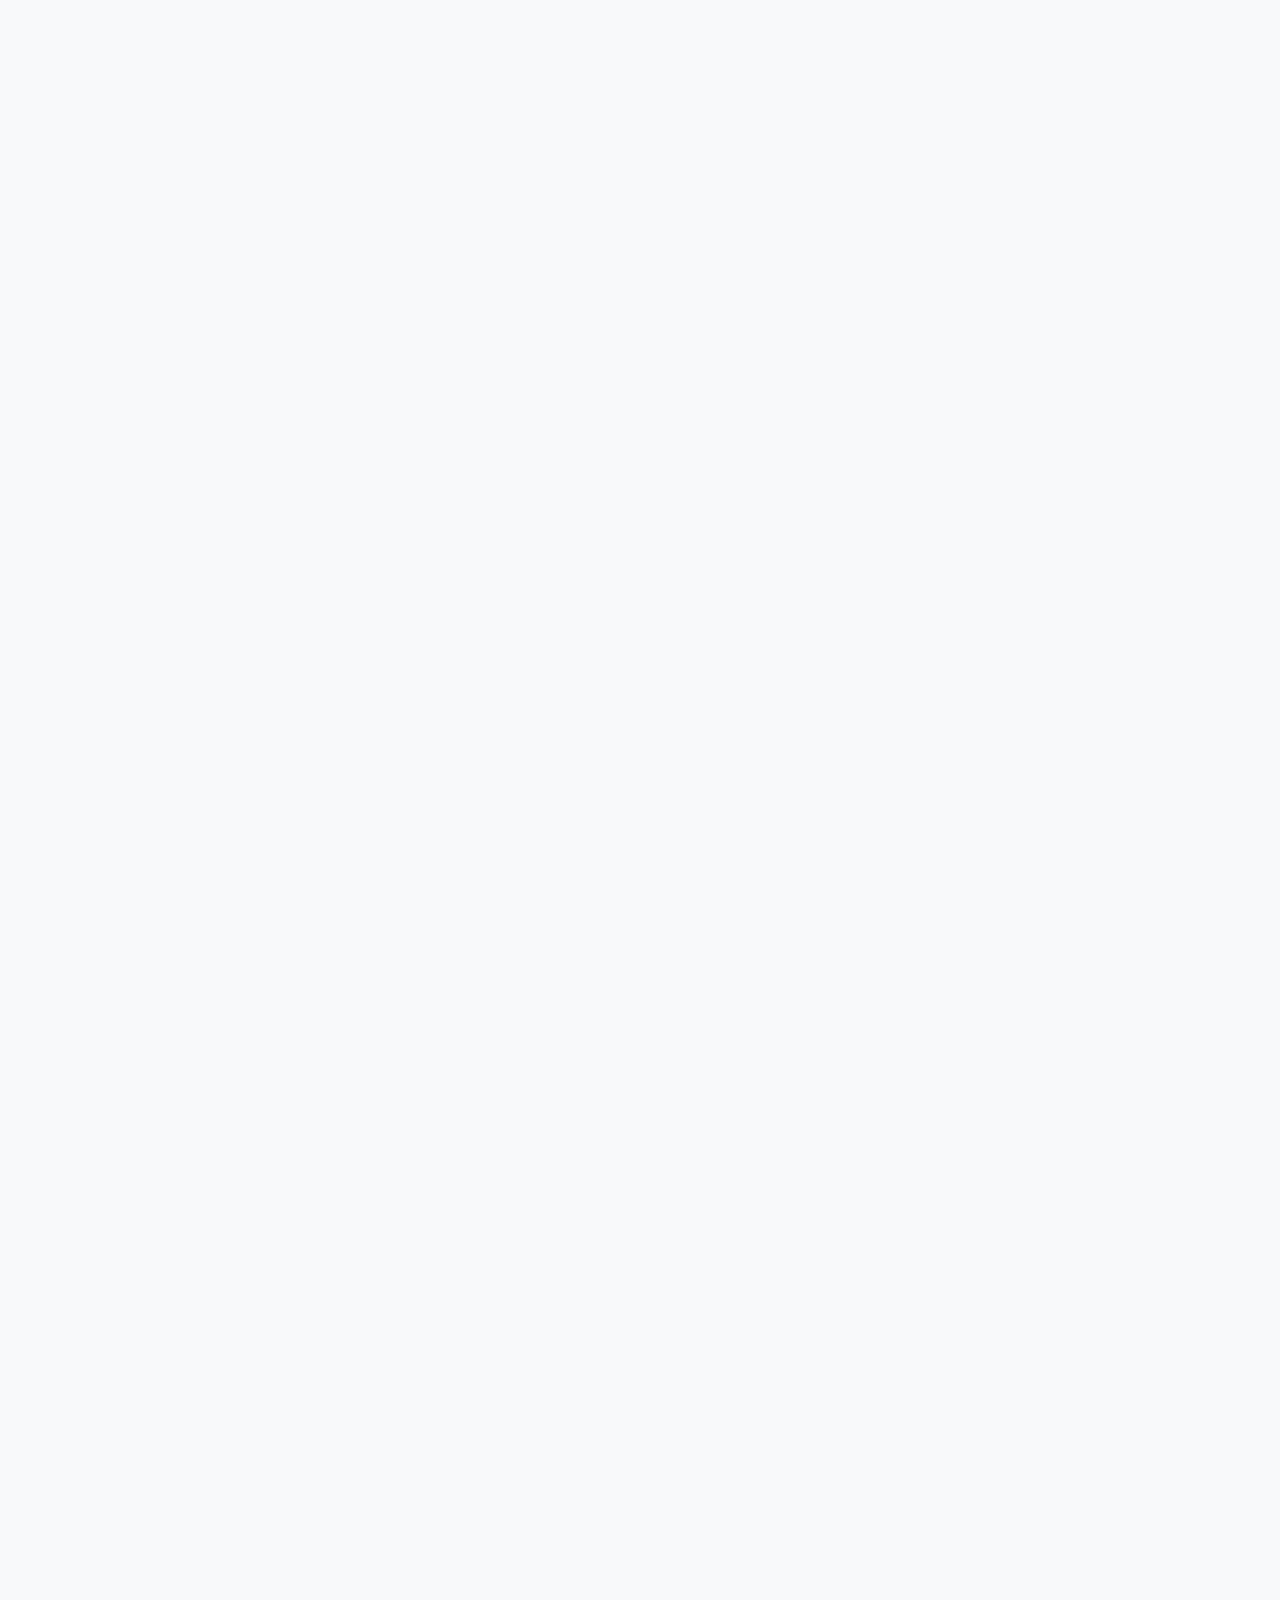
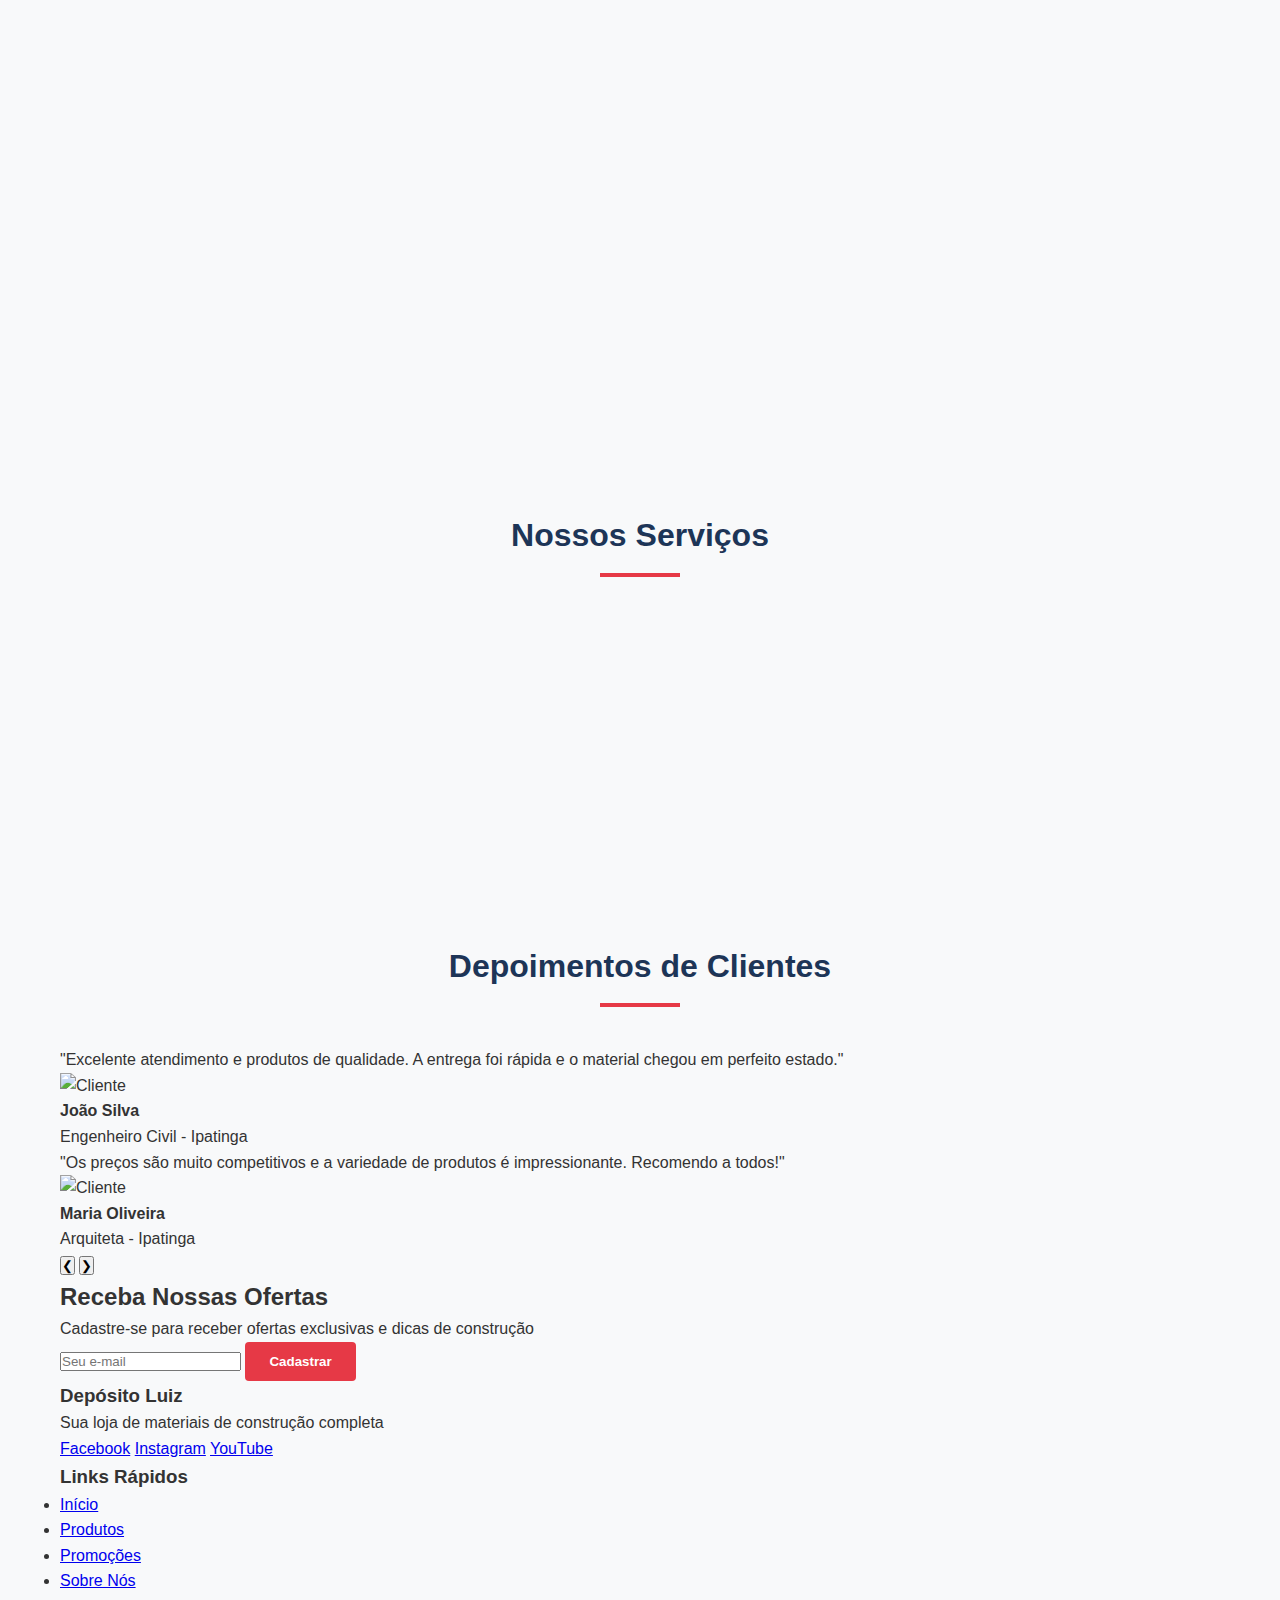
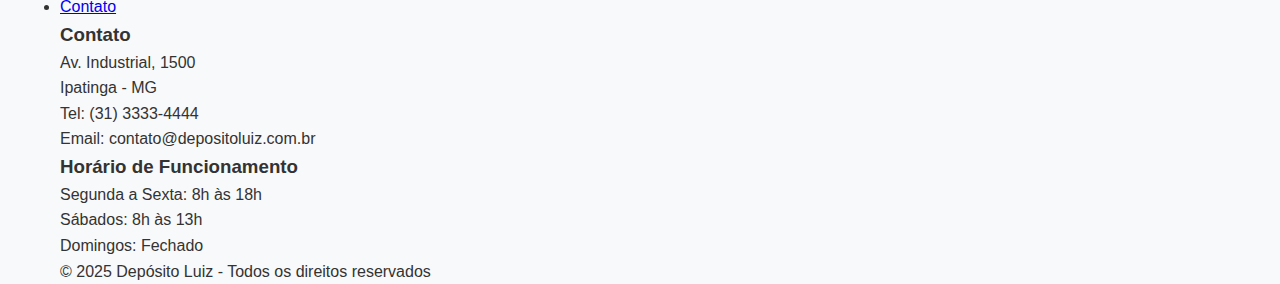
==== commit 6f41129d: "ADicionado" ====
--- a/CasaMateriaisDeConstrucao/wwwroot/index.html
+++ b/CasaMateriaisDeConstrucao/wwwroot/index.html
@@ -3,7 +3,7 @@
 <head>
     <meta charset="UTF-8">
     <meta name="viewport" content="width=device-width, initial-scale=1.0">
-    <title>ConstruMais Ipatinga - Materiais de Construção</title>
+    <title>Depósito Luiz - Materiais de Construção</title>
     <!-- Link para o arquivo CSS externo -->
     <link rel="stylesheet" href="css/style.css">
 </head>
@@ -23,9 +23,45 @@
                 </ul>
             </nav>
         </div>
+        <div class="category-menu">
+            <ul class="main-categories">
+                <li class="has-submenu">
+                    <a href="#">Para sua construção</a>
+                    <ul class="submenu">
+                        <li><a href="#">Cimento</a></li>
+                        <li><a href="#">Areia</a></li>
+                        <li><a href="#">Tijolo</a></li>
+                        <li><a href="#">Telhas</a></li>
+                        <li><a href="#">Argamassas</a></li>
+                    </ul>
+                </li>
+                <li class="has-submenu">
+                    <a href="#">Materiais Elétricos</a>
+                    <ul class="submenu">
+                        <li><a href="#">Fios</a></li>
+                        <li><a href="#">Cabos</a></li>
+                        <li><a href="#">Interruptores</a></li>
+                        <li><a href="#">Tomadas</a></li>
+                        <li><a href="#">Tubos</a></li>
+                        <li><a href="#">Eletrodutos</a></li>
+                    </ul>
+                </li>
+                <li><a href="#">Materiais Hidráulicos</a></li>
+                <li><a href="#">Tintas</a></li>
+                <li><a href="#">Vernizes</a></li>
+                <li><a href="#">Esmaltes</a></li>
+                <li><a href="#">Ferramentas</a></li>
+                <li><a href="#">Pisos e Revestimentos</a></li>
+                <li><a href="#">Metais</a></li>
+                <li><a href="#">Portas</a></li>
+                <li><a href="#">Janelas</a></li>
+            </ul>
+        </div>
+        
+        
     </header>
 
-    <section class="hero">
+    <section class="hero" style="background-image: url('imagens/herosection.png');">
         <div class="container">
             <div class="hero-content">
                 <h2>Materiais de Qualidade para sua Obra</h2>
@@ -34,28 +70,29 @@
             </div>
         </div>
     </section>
+    
 
     <section class="categories">
         <div class="container">
             <h2 class="section-title">Categorias Principais</h2>
             <div class="category-grid">
                 <div class="category-card">
-                    <img src="/api/placeholder/300/200" alt="Ferramentas">
+                    <img src="imagens/ferramentas.png" alt="Ferramentas">
                     <h3>Ferramentas</h3>
                     <a href="#" class="btn-small">Ver mais</a>
                 </div>
                 <div class="category-card">
-                    <img src="/api/placeholder/300/200" alt="Materiais Básicos">
+                    <img src="imagens/ferramentas.png" alt="Materiais Básicos">
                     <h3>Materiais Básicos</h3>
                     <a href="#" class="btn-small">Ver mais</a>
                 </div>
                 <div class="category-card">
-                    <img src="/api/placeholder/300/200" alt="Acabamentos">
+                    <img src="imagens/ferramentas.png" alt="Acabamentos">
                     <h3>Acabamentos</h3>
                     <a href="#" class="btn-small">Ver mais</a>
                 </div>
                 <div class="category-card">
-                    <img src="/api/placeholder/300/200" alt="Elétrica">
+                    <img src="imagens/ferramentas.png" alt="Elétrica">
                     <h3>Elétrica</h3>
                     <a href="#" class="btn-small">Ver mais</a>
                 </div>
@@ -69,7 +106,7 @@
             <div class="product-grid">
                 <div class="product-card">
                     <div class="product-image">
-                        <img src="/api/placeholder/220/220" alt="Furadeira">
+                        <img src="imagens/furadeira.png" alt="Furadeira">
                         <span class="discount">-15%</span>
                     </div>
                     <div class="product-info">
@@ -83,7 +120,7 @@
                 </div>
                 <div class="product-card">
                     <div class="product-image">
-                        <img src="/api/placeholder/220/220" alt="Cimento">
+                        <img src="imagens/furadeira.png" alt="Cimento">
                     </div>
                     <div class="product-info">
                         <h3>Saco de Cimento 50kg</h3>
@@ -96,7 +133,7 @@
                 </div>
                 <div class="product-card">
                     <div class="product-image">
-                        <img src="/api/placeholder/220/220" alt="Tintas">
+                        <img src="imagens/furadeira.png" alt="Tintas">
                         <span class="discount">-10%</span>
                     </div>
                     <div class="product-info">
@@ -110,7 +147,7 @@
                 </div>
                 <div class="product-card">
                     <div class="product-image">
-                        <img src="/api/placeholder/220/220" alt="Porcelanato">
+                        <img src="imagens/furadeira.png" alt="Porcelanato">
                     </div>
                     <div class="product-info">
                         <h3>Porcelanato Acetinado 60x60cm</h3>
@@ -204,7 +241,7 @@
         <div class="container">
             <div class="footer-content">
                 <div class="footer-col">
-                    <h3>ConstruMais Ipatinga</h3>
+                    <h3>Depósito Luiz</h3>
                     <p>Sua loja de materiais de construção completa</p>
                     <div class="social-links">
                         <a href="#">Facebook</a>
@@ -227,7 +264,7 @@
                     <p>Av. Industrial, 1500</p>
                     <p>Ipatinga - MG</p>
                     <p>Tel: (31) 3333-4444</p>
-                    <p>Email: contato@construmais.com.br</p>
+                    <p>Email: contato@depositoluiz.com.br</p>
                 </div>
                 <div class="footer-col">
                     <h3>Horário de Funcionamento</h3>
@@ -237,12 +274,12 @@
                 </div>
             </div>
             <div class="footer-bottom">
-                <p>&copy; 2025 ConstruMais Ipatinga - Todos os direitos reservados</p>
+                <p>&copy; 2025 Depósito Luiz - Todos os direitos reservados</p>
             </div>
         </div>
     </footer>
 
     <!-- Link para o arquivo JavaScript externo -->
-    <script src="script.js"></script>
+    <script src="js/script.js"></script>
 </body>
 </html>--- a/CasaMateriaisDeConstrucao/wwwroot/css/style.css
+++ b/CasaMateriaisDeConstrucao/wwwroot/css/style.css
@@ -27,6 +27,7 @@
     padding: 0 20px;
 }
 
+/* Botões */
 .btn {
     display: inline-block;
     background-color: var(--primary-color);
@@ -50,6 +51,7 @@
     font-size: 14px;
 }
 
+/* Títulos de seção */
 .section-title {
     text-align: center;
     margin-bottom: 40px;
@@ -117,13 +119,30 @@
 
 /* Hero Section */
 .hero {
-    background-image: linear-gradient(rgba(0, 0, 0, 0.7), rgba(0, 0, 0, 0.7)), url('/api/placeholder/1200/600');
+    position: relative;
     background-size: cover;
     background-position: center;
     color: white;
     text-align: center;
     padding: 100px 0;
     margin-bottom: 60px;
+    overflow: hidden;
+}
+
+.hero::before {
+    content: '';
+    position: absolute;
+    top: 0;
+    left: 0;
+    width: 100%;
+    height: 100%;
+    background: linear-gradient(rgba(0, 0, 0, 0.7), rgba(0, 0, 0, 0.7));
+    z-index: 1;
+}
+
+.hero .container {
+    position: relative;
+    z-index: 2;
 }
 
 .hero-content {
@@ -141,393 +160,61 @@
     margin-bottom: 30px;
 }
 
-/* Categories Section */
-.categories {
-    padding: 60px 0;
-}
-
-.category-grid {
-    display: grid;
-    grid-template-columns: repeat(4, 1fr);
-    gap: 30px;
-}
-
-.category-card {
-    background-color: white;
-    border-radius: 8px;
-    overflow: hidden;
-    box-shadow: 0 5px 15px rgba(0, 0, 0, 0.1);
-    transition: transform 0.3s ease;
-    text-align: center;
-}
-
-.category-card:hover {
-    transform: translateY(-10px);
-}
-
-.category-card img {
-    width: 100%;
-    height: 200px;
-    object-fit: cover;
-}
-
-.category-card h3 {
-    padding: 15px 0;
-    font-size: 20px;
-    color: var(--secondary-color);
-}
-
-.category-card .btn-small {
-    margin-bottom: 20px;
-    background-color: var(--accent-color);
-}
-
-.category-card .btn-small:hover {
-    background-color: #3a6b8b;
-}
-
-/* Featured Products */
-.featured-products {
-    padding: 60px 0;
-    background-color: var(--gray-color);
-}
-
-.product-grid {
-    display: grid;
-    grid-template-columns: repeat(4, 1fr);
-    gap: 30px;
-}
-
-.product-card {
-    background-color: white;
-    border-radius: 8px;
-    overflow: hidden;
-    box-shadow: 0 5px 15px rgba(0, 0, 0, 0.1);
-}
-
-.product-image {
-    position: relative;
-}
-
-.product-image img {
-    width: 100%;
-    height: 220px;
-    object-fit: cover;
-}
-
-.discount {
-    position: absolute;
-    top: 10px;
-    right: 10px;
-    background-color: var(--primary-color);
-    color: white;
-    padding: 5px 10px;
-    font-weight: bold;
-    border-radius: 4px;
-}
-
-.product-info {
-    padding: 20px;
-}
-
-.product-info h3 {
-    font-size: 18px;
-    margin-bottom: 10px;
-    color: var(--secondary-color);
-}
-
-.rating {
-    color: #ffc107;
-    margin-bottom: 10px;
-}
-
-.price {
-    font-size: 22px;
-    font-weight: bold;
-    color: var(--primary-color);
-    margin-bottom: 15px;
-}
-
-.add-to-cart {
-    width: 100%;
-    padding: 10px;
-    background-color: var(--secondary-color);
-    color: white;
-    border: none;
-    border-radius: 4px;
-    cursor: pointer;
-    transition: background-color 0.3s ease;
-}
-
-.add-to-cart:hover {
-    background-color: #152b47;
-}
-
-/* Services Section */
-.services {
-    padding: 60px 0;
-}
-
-.service-grid {
-    display: grid;
-    grid-template-columns: repeat(4, 1fr);
-    gap: 30px;
-}
-
-.service-card {
-    background-color: white;
-    padding: 30px;
-    border-radius: 8px;
-    text-align: center;
-    box-shadow: 0 5px 15px rgba(0, 0, 0, 0.1);
-    transition: transform 0.3s ease;
-}
-
-.service-card:hover {
-    transform: translateY(-10px);
-}
-
-.service-icon {
-    font-size: 40px;
-    margin-bottom: 20px;
-}
-
-.service-card h3 {
-    font-size: 22px;
-    margin-bottom: 15px;
-    color: var(--secondary-color);
-}
-
-.service-card p {
-    color: #666;
-}
-
-/* Testimonials Section */
-.testimonials {
-    padding: 60px 0;
-    background-color: var(--secondary-color);
-    color: white;
-}
-
-.testimonials .section-title {
-    color: white;
-}
-
-.testimonial-carousel {
-    display: flex;
-    gap: 30px;
-    overflow: hidden;
-}
-
-.testimonial {
-    flex: 0 0 calc(50% - 15px);
-    background-color: rgba(255, 255, 255, 0.1);
-    padding: 30px;
-    border-radius: 8px;
-}
-
-.testimonial-content {
-    font-style: italic;
-    margin-bottom: 20px;
-}
-
-.testimonial-author {
-    display: flex;
-    align-items: center;
-}
-
-.testimonial-author img {
-    width: 60px;
-    height: 60px;
-    border-radius: 50%;
-    margin-right: 15px;
-}
-
-.carousel-buttons {
+/* Menu de Categorias */
+.category-menu {
+    background-color: #f8f8f8;
+    padding: 10px 0;
+    box-shadow: 0 2px 4px rgba(0,0,0,0.05);
+    font-size: 14px;
+}
+
+.main-categories {
+    list-style: none;
     display: flex;
     justify-content: center;
-    margin-top: 30px;
-}
-
-.carousel-buttons button {
-    background-color: transparent;
-    border: 2px solid white;
-    color: white;
-    width: 40px;
-    height: 40px;
-    border-radius: 50%;
-    margin: 0 5px;
-    cursor: pointer;
-    transition: all 0.3s ease;
-}
-
-.carousel-buttons button:hover {
-    background-color: white;
-    color: var(--secondary-color);
-}
-
-/* Newsletter Section */
-.newsletter {
-    padding: 60px 0;
-    background-color: var(--accent-color);
-    color: white;
-    text-align: center;
-}
-
-.newsletter h2 {
-    font-size: 32px;
-    margin-bottom: 15px;
-}
-
-.newsletter p {
-    font-size: 18px;
-    margin-bottom: 30px;
-}
-
-.newsletter-form {
-    display: flex;
-    max-width: 600px;
-    margin: 0 auto;
-}
-
-.newsletter-form input {
-    flex: 1;
-    padding: 15px;
-    border: none;
-    border-radius: 4px 0 0 4px;
-    font-size: 16px;
-}
-
-.newsletter-form .btn {
-    border-radius: 0 4px 4px 0;
-}
-
-/* Footer */
-.footer {
-    background-color: var(--dark-color);
-    color: white;
-    padding: 60px 0 20px;
-}
-
-.footer-content {
-    display: grid;
-    grid-template-columns: repeat(4, 1fr);
     gap: 30px;
-    margin-bottom: 40px;
-}
-
-.footer-col h3 {
-    font-size: 20px;
-    margin-bottom: 20px;
-    color: var(--primary-color);
-}
-
-.footer-col p {
-    margin-bottom: 10px;
-    color: #ccc;
-}
-
-.social-links {
-    margin-top: 20px;
-}
-
-.social-links a {
-    color: #ccc;
-    margin-right: 15px;
+    margin: 0;
+    padding: 0;
+}
+
+.main-categories > li {
+    position: relative;
+}
+
+.main-categories a {
     text-decoration: none;
-    transition: color 0.3s ease;
-}
-
-.social-links a:hover {
-    color: white;
-}
-
-.footer-col ul {
+    color: #333;
+    padding: 6px 12px;
+    display: block;
+    border-radius: 4px;
+    transition: background-color 0.3s;
+}
+
+.main-categories a:hover {
+    background-color: #ddd;
+}
+
+.submenu {
+    display: none;
+    position: absolute;
+    background-color: #fff;
     list-style: none;
-}
-
-.footer-col ul li {
-    margin-bottom: 10px;
-}
-
-.footer-col ul li a {
-    color: #ccc;
-    text-decoration: none;
-    transition: color 0.3s ease;
-}
-
-.footer-col ul li a:hover {
-    color: white;
-}
-
-.footer-bottom {
-    text-align: center;
-    padding-top: 20px;
-    border-top: 1px solid #444;
-}
-
-/* Responsive Styles */
-@media (max-width: 1024px) {
-    .category-grid, .product-grid, .service-grid {
-        grid-template-columns: repeat(2, 1fr);
-    }
-}
-
-@media (max-width: 768px) {
-    .header .container {
-        flex-direction: column;
-        text-align: center;
-    }
-    
-    .nav ul {
-        margin-top: 20px;
-    }
-    
-    .hero h2 {
-        font-size: 36px;
-    }
-    
-    .footer-content {
-        grid-template-columns: repeat(2, 1fr);
-    }
-    
-    .testimonial-carousel {
-        flex-direction: column;
-    }
-    
-    .testimonial {
-        flex: 0 0 100%;
-        margin-bottom: 20px;
-    }
-}
-
-@media (max-width: 576px) {
-    .category-grid, .product-grid, .service-grid {
-        grid-template-columns: 1fr;
-    }
-    
-    .nav ul {
-        flex-direction: column;
-    }
-    
-    .nav ul li {
-        margin: 10px 0;
-    }
-    
-    .footer-content {
-        grid-template-columns: 1fr;
-    }
-    
-    .newsletter-form {
-        flex-direction: column;
-    }
-    
-    .newsletter-form input {
-        border-radius: 4px;
-        margin-bottom: 10px;
-    }
-    
-    .newsletter-form .btn {
-        border-radius: 4px;
-    }
-}+    top: 100%;
+    left: 0;
+    min-width: 160px;
+    padding: 10px 0;
+    box-shadow: 0 2px 8px rgba(0,0,0,0.1);
+    z-index: 1000;
+}
+
+.submenu li a {
+    padding: 8px 16px;
+    color: #333;
+    white-space: nowrap;
+}
+
+.has-submenu:hover .submenu {
+    display: block;
+}
+
+/* Resto das seções (categories, featured, services, testimonials, newsletter, footer, etc.) seguem igual... */
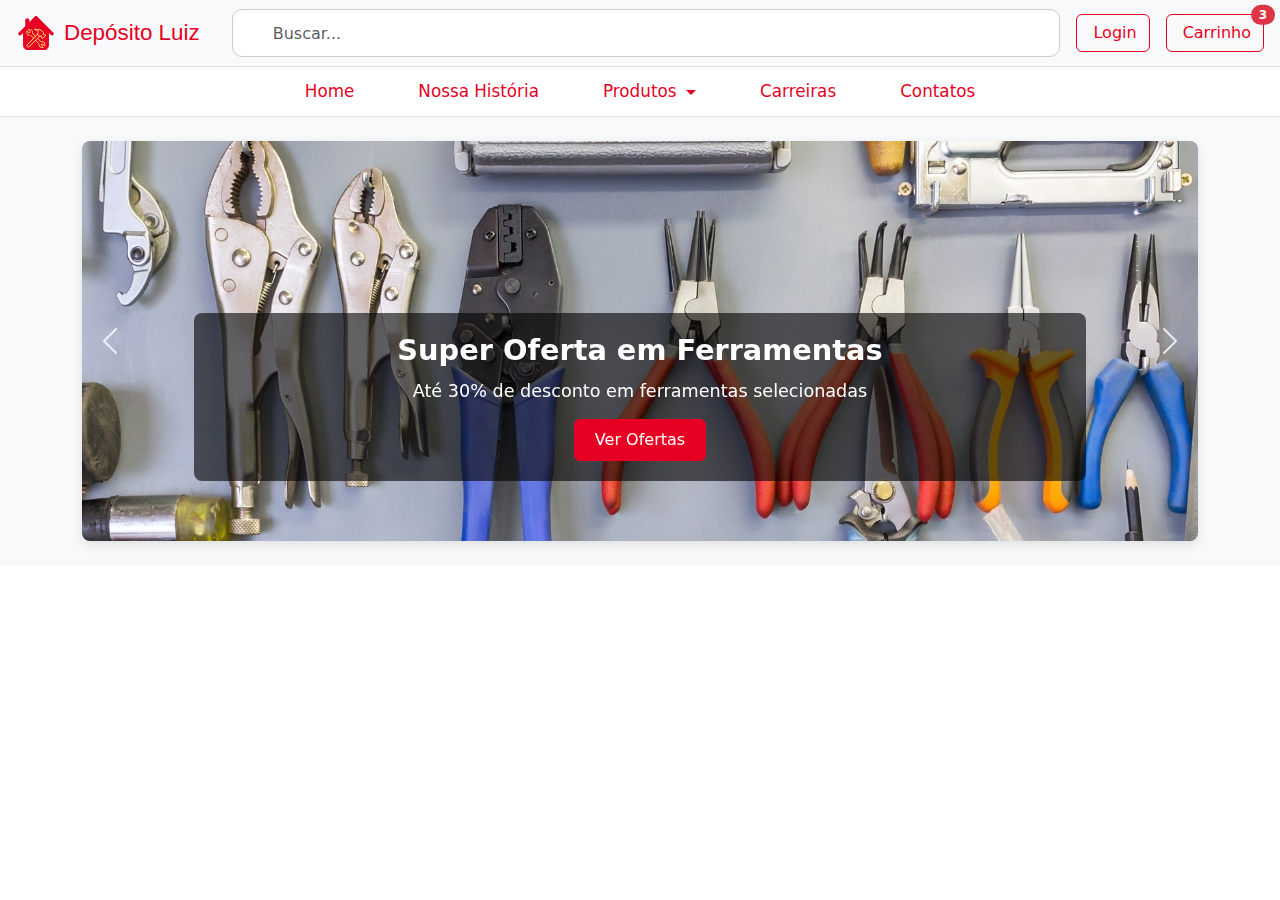
==== commit 428fa9c1: "ADicionado" ====
--- a/CasaMateriaisDeConstrucao/wwwroot/index.html
+++ b/CasaMateriaisDeConstrucao/wwwroot/index.html
@@ -1,285 +1,166 @@
 <!DOCTYPE html>
-<html lang="pt-BR">
+<html lang="pt-br">
+
 <head>
     <meta charset="UTF-8">
-    <meta name="viewport" content="width=device-width, initial-scale=1.0">
-    <title>Depósito Luiz - Materiais de Construção</title>
-    <!-- Link para o arquivo CSS externo -->
+    <meta name="viewport" content="width=device-width, initial-scale=1">
+    <title>Depósito Luiz</title>
+    <link href="https://cdn.jsdelivr.net/npm/bootstrap@5.3.3/dist/css/bootstrap.min.css" rel="stylesheet">
+    
     <link rel="stylesheet" href="css/style.css">
 </head>
+
 <body>
-    <header class="header">
-        <div class="container">
-            <div class="logo">
-                <img src="imagens/Logo.svg"  alt="Deposito Luiz Logo" width="200" height="auto">
-            </div>
-            <nav class="nav">
-                <ul>
-                    <li><a href="#" class="active">Início</a></li>
-                    <li><a href="#">Produtos</a></li>
-                    <li><a href="#">Promoções</a></li>
-                    <li><a href="#">Projetos</a></li>
-                    <li><a href="#">Contato</a></li>
-                </ul>
-            </nav>
+<header>
+    
+    <!-- Header -->
+    <nav class="navbar navbar-expand-lg navbar-light bg-light">
+        <div class="container-fluid px-3">
+          <!-- Logo -->
+          <a class="navbar-brand d-flex align-items-center me-3" href="#">
+            <img src="imagens/Logo.svg" alt="Logo Depósito Luiz" width="40" height="40" class="me-2">
+            <span class="brand-name">Depósito Luiz</span>
+          </a>
+      
+          <!-- Campo de busca -->
+          <form class="d-none d-md-flex flex-grow-1 mx-3" role="search">
+            <i class="bi bi-search search-icon"></i>
+            <input class="form-control search-input" type="search" placeholder="Buscar..." aria-label="Buscar">
+          </form>
+      
+          <!-- Botões Login e Carrinho -->
+          <div class="d-flex align-items-center gap-3 ms-auto">
+            <!-- Login -->
+            <a href="/login" class="btn btn-outline-danger d-flex align-items-center">
+              <i class="bi bi-person me-1"></i>
+              <span class="d-none d-sm-inline">Login</span>
+            </a>
+      
+            <!-- Carrinho -->
+            <a href="/carrinho" class="btn btn-outline-danger d-flex align-items-center position-relative">
+              <i class="bi bi-cart me-1"></i>
+              <span class="d-none d-sm-inline">Carrinho</span>
+              <span class="position-absolute top-0 start-100 translate-middle badge rounded-pill bg-danger">
+                3
+              </span>
+            </a>
+          </div>
         </div>
-        <div class="category-menu">
-            <ul class="main-categories">
-                <li class="has-submenu">
-                    <a href="#">Para sua construção</a>
-                    <ul class="submenu">
-                        <li><a href="#">Cimento</a></li>
-                        <li><a href="#">Areia</a></li>
-                        <li><a href="#">Tijolo</a></li>
-                        <li><a href="#">Telhas</a></li>
-                        <li><a href="#">Argamassas</a></li>
+      </nav>
+      
+    
+<!-- Adicione isto à sua navbar, substituindo o link "Produtos" existente -->
+<nav class="sub-navbar border-top border-bottom">
+    <div class="container d-flex justify-content-center py-2">
+        <a href="#" class="subnav-link">Home</a>
+        <a href="#" class="subnav-link">Nossa História</a>
+        
+        <!-- Menu dropdown multinível -->
+        <div class="dropdown position-relative">
+            <a href="#" class="subnav-link dropdown-toggle" id="produtosDropdown" role="button" data-bs-toggle="dropdown" aria-expanded="false">
+                Produtos
+            </a>
+            <ul class="dropdown-menu" aria-labelledby="produtosDropdown">
+                <!-- Item com submenu -->
+                <li class="dropdown-submenu">
+                    <a class="dropdown-item dropdown-toggle" href="#">Para sua construção</a>
+                    <ul class="dropdown-menu dropdown-submenu">
+                        <li><a class="dropdown-item" href="#">Cimento</a></li>
+                        <li><a class="dropdown-item" href="#">Areia</a></li>
+                        <li><a class="dropdown-item" href="#">Tijolo</a></li>
+                        <li><a class="dropdown-item" href="#">Telhas</a></li>
+                        <li><a class="dropdown-item" href="#">Argamassas</a></li>
                     </ul>
                 </li>
-                <li class="has-submenu">
-                    <a href="#">Materiais Elétricos</a>
-                    <ul class="submenu">
-                        <li><a href="#">Fios</a></li>
-                        <li><a href="#">Cabos</a></li>
-                        <li><a href="#">Interruptores</a></li>
-                        <li><a href="#">Tomadas</a></li>
-                        <li><a href="#">Tubos</a></li>
-                        <li><a href="#">Eletrodutos</a></li>
+                <li><a class="dropdown-item" href="#">Materiais hidráulicos</a></li>
+                
+                <!-- Outro item com submenu -->
+                <li class="dropdown-submenu">
+                    <a class="dropdown-item dropdown-toggle" href="#">Materiais elétricos</a>
+                    <ul class="dropdown-menu dropdown-submenu">
+                        <li><a class="dropdown-item" href="#">Fios</a></li>
+                        <li><a class="dropdown-item" href="#">Cabos</a></li>
+                        <li><a class="dropdown-item" href="#">Interruptores</a></li>
+                        <li><a class="dropdown-item" href="#">Tomadas</a></li>
+                        <li><a class="dropdown-item" href="#">Tubos e eletrodutos</a></li>
                     </ul>
                 </li>
-                <li><a href="#">Materiais Hidráulicos</a></li>
-                <li><a href="#">Tintas</a></li>
-                <li><a href="#">Vernizes</a></li>
-                <li><a href="#">Esmaltes</a></li>
-                <li><a href="#">Ferramentas</a></li>
-                <li><a href="#">Pisos e Revestimentos</a></li>
-                <li><a href="#">Metais</a></li>
-                <li><a href="#">Portas</a></li>
-                <li><a href="#">Janelas</a></li>
+                <li><a class="dropdown-item" href="#">Tintas</a></li>
+                <li><a class="dropdown-item" href="#">Vernizes</a></li>
+                <li><a class="dropdown-item" href="#">Esmaltes</a></li>
+                <li><a class="dropdown-item" href="#">Ferramentas</a></li>
+                <li><a class="dropdown-item" href="#">Pisos e revestimentos</a></li>
+                <li><a class="dropdown-item" href="#">Metais</a></li>
+                <li><a class="dropdown-item" href="#">Portas</a></li>
+                <li><a class="dropdown-item" href="#">Janelas</a></li>
             </ul>
         </div>
         
-        
-    </header>
+        <a href="#" class="subnav-link">Carreiras</a>
+        <a href="#" class="subnav-link">Contatos</a>
+    </div>
+</nav>
+</header>
 
-    <section class="hero" style="background-image: url('imagens/herosection.png');">
+    <!-- Main Section com Carousel -->
+<main>
+    <!-- Banner Carousel -->
+    <section class="carousel-section py-4">
         <div class="container">
-            <div class="hero-content">
-                <h2>Materiais de Qualidade para sua Obra</h2>
-                <p>Encontre tudo o que você precisa para construir ou reformar em Ipatinga</p>
-                <a href="#" class="btn">Ver Produtos</a>
-            </div>
-        </div>
-    </section>
-    
-
-    <section class="categories">
-        <div class="container">
-            <h2 class="section-title">Categorias Principais</h2>
-            <div class="category-grid">
-                <div class="category-card">
-                    <img src="imagens/ferramentas.png" alt="Ferramentas">
-                    <h3>Ferramentas</h3>
-                    <a href="#" class="btn-small">Ver mais</a>
+            <div id="promoCarousel" class="carousel slide" data-bs-ride="carousel" data-bs-interval="5000">
+                <!-- <div class="carousel-indicators">
+                    <button type="button" data-bs-target="#promoCarousel" data-bs-slide-to="0" class="active" aria-current="true" aria-label="Slide 1"></button>
+                    <button type="button" data-bs-target="#promoCarousel" data-bs-slide-to="1" aria-label="Slide 2"></button>
+                    <button type="button" data-bs-target="#promoCarousel" data-bs-slide-to="2" aria-label="Slide 3"></button>
+                </div> -->
+                <div class="carousel-inner">
+                    <div class="carousel-item active">
+                        <div class="carousel-content">
+                            <img src="imagens/promocao1.jpg" class="d-block w-100" alt="Promoção de Ferramentas">
+                            <div class="carousel-caption d-none d-md-block">
+                                <h3>Super Oferta em Ferramentas</h3>
+                                <p>Até 30% de desconto em ferramentas selecionadas</p>
+                                <a href="#" class="btn btn-danger">Ver Ofertas</a>
+                            </div>
+                        </div>
+                    </div>
+                    <div class="carousel-item">
+                        <div class="carousel-content">
+                            <img src="imagens/promocao2.jpg" class="d-block w-100" alt="Promoção de Materiais de Construção">
+                            <div class="carousel-caption d-none d-md-block">
+                                <h3>Materiais de Construção</h3>
+                                <p>Preços imperdíveis para sua obra</p>
+                                <a href="#" class="btn btn-danger">Confira</a>
+                            </div>
+                        </div>
+                    </div>
+                    <div class="carousel-item">
+                        <div class="carousel-content">
+                            <img src="imagens/promocao3.jpg" class="d-block w-100" alt="Promoção de Acabamentos">
+                            <div class="carousel-caption d-none d-md-block">
+                                <h3>Acabamentos Premium</h3>
+                                <p>O melhor para o acabamento da sua casa</p>
+                                <a href="#" class="btn btn-danger">Saiba Mais</a>
+                            </div>
+                        </div>
+                    </div>
                 </div>
-                <div class="category-card">
-                    <img src="imagens/ferramentas.png" alt="Materiais Básicos">
-                    <h3>Materiais Básicos</h3>
-                    <a href="#" class="btn-small">Ver mais</a>
-                </div>
-                <div class="category-card">
-                    <img src="imagens/ferramentas.png" alt="Acabamentos">
-                    <h3>Acabamentos</h3>
-                    <a href="#" class="btn-small">Ver mais</a>
-                </div>
-                <div class="category-card">
-                    <img src="imagens/ferramentas.png" alt="Elétrica">
-                    <h3>Elétrica</h3>
-                    <a href="#" class="btn-small">Ver mais</a>
-                </div>
+                <button class="carousel-control-prev" type="button" data-bs-target="#promoCarousel" data-bs-slide="prev">
+                    <span class="carousel-control-prev-icon" aria-hidden="true"></span>
+                    <span class="visually-hidden">Anterior</span>
+                </button>
+                <button class="carousel-control-next" type="button" data-bs-target="#promoCarousel" data-bs-slide="next">
+                    <span class="carousel-control-next-icon" aria-hidden="true"></span>
+                    <span class="visually-hidden">Próximo</span>
+                </button>
             </div>
         </div>
     </section>
 
-    <section class="featured-products">
-        <div class="container">
-            <h2 class="section-title">Produtos em Destaque</h2>
-            <div class="product-grid">
-                <div class="product-card">
-                    <div class="product-image">
-                        <img src="imagens/furadeira.png" alt="Furadeira">
-                        <span class="discount">-15%</span>
-                    </div>
-                    <div class="product-info">
-                        <h3>Furadeira de Impacto 750W</h3>
-                        <div class="rating">
-                            <span>★★★★☆</span>
-                        </div>
-                        <p class="price">R$ 299,90</p>
-                        <button class="add-to-cart">Adicionar ao Carrinho</button>
-                    </div>
-                </div>
-                <div class="product-card">
-                    <div class="product-image">
-                        <img src="imagens/furadeira.png" alt="Cimento">
-                    </div>
-                    <div class="product-info">
-                        <h3>Saco de Cimento 50kg</h3>
-                        <div class="rating">
-                            <span>★★★★★</span>
-                        </div>
-                        <p class="price">R$ 39,90</p>
-                        <button class="add-to-cart">Adicionar ao Carrinho</button>
-                    </div>
-                </div>
-                <div class="product-card">
-                    <div class="product-image">
-                        <img src="imagens/furadeira.png" alt="Tintas">
-                        <span class="discount">-10%</span>
-                    </div>
-                    <div class="product-info">
-                        <h3>Tinta Acrílica Premium 18L</h3>
-                        <div class="rating">
-                            <span>★★★★☆</span>
-                        </div>
-                        <p class="price">R$ 249,90</p>
-                        <button class="add-to-cart">Adicionar ao Carrinho</button>
-                    </div>
-                </div>
-                <div class="product-card">
-                    <div class="product-image">
-                        <img src="imagens/furadeira.png" alt="Porcelanato">
-                    </div>
-                    <div class="product-info">
-                        <h3>Porcelanato Acetinado 60x60cm</h3>
-                        <div class="rating">
-                            <span>★★★★★</span>
-                        </div>
-                        <p class="price">R$ 69,90/m²</p>
-                        <button class="add-to-cart">Adicionar ao Carrinho</button>
-                    </div>
-                </div>
-            </div>
-        </div>
-    </section>
+</main>
+<script src="js/script.js"></script>
+<script src="https://cdn.jsdelivr.net/npm/bootstrap@5.3.3/dist/js/bootstrap.bundle.min.js"></script>
+</body>
 
-    <section class="services">
-        <div class="container">
-            <h2 class="section-title">Nossos Serviços</h2>
-            <div class="service-grid">
-                <div class="service-card">
-                    <div class="service-icon">🚚</div>
-                    <h3>Entrega Rápida</h3>
-                    <p>Entregamos em até 24h em Ipatinga e região</p>
-                </div>
-                <div class="service-card">
-                    <div class="service-icon">💰</div>
-                    <h3>Melhor Preço</h3>
-                    <p>Garantimos o melhor preço do mercado</p>
-                </div>
-                <div class="service-card">
-                    <div class="service-icon">📏</div>
-                    <h3>Projetos</h3>
-                    <p>Consultoria gratuita para seus projetos</p>
-                </div>
-                <div class="service-card">
-                    <div class="service-icon">🛠️</div>
-                    <h3>Instalação</h3>
-                    <p>Profissionais qualificados para instalação</p>
-                </div>
-            </div>
-        </div>
-    </section>
 
-    <section class="testimonials">
-        <div class="container">
-            <h2 class="section-title">Depoimentos de Clientes</h2>
-            <div class="testimonial-carousel">
-                <div class="testimonial">
-                    <div class="testimonial-content">
-                        <p>"Excelente atendimento e produtos de qualidade. A entrega foi rápida e o material chegou em perfeito estado."</p>
-                    </div>
-                    <div class="testimonial-author">
-                        <img src="/api/placeholder/60/60" alt="Cliente">
-                        <div class="author-info">
-                            <h4>João Silva</h4>
-                            <p>Engenheiro Civil - Ipatinga</p>
-                        </div>
-                    </div>
-                </div>
-                <div class="testimonial">
-                    <div class="testimonial-content">
-                        <p>"Os preços são muito competitivos e a variedade de produtos é impressionante. Recomendo a todos!"</p>
-                    </div>
-                    <div class="testimonial-author">
-                        <img src="/api/placeholder/60/60" alt="Cliente">
-                        <div class="author-info">
-                            <h4>Maria Oliveira</h4>
-                            <p>Arquiteta - Ipatinga</p>
-                        </div>
-                    </div>
-                </div>
-            </div>
-            <div class="carousel-buttons">
-                <button class="prev-btn">❮</button>
-                <button class="next-btn">❯</button>
-            </div>
-        </div>
-    </section>
-
-    <section class="newsletter">
-        <div class="container">
-            <h2>Receba Nossas Ofertas</h2>
-            <p>Cadastre-se para receber ofertas exclusivas e dicas de construção</p>
-            <form class="newsletter-form">
-                <input type="email" placeholder="Seu e-mail" required>
-                <button type="submit" class="btn">Cadastrar</button>
-            </form>
-        </div>
-    </section>
-
-    <footer class="footer">
-        <div class="container">
-            <div class="footer-content">
-                <div class="footer-col">
-                    <h3>Depósito Luiz</h3>
-                    <p>Sua loja de materiais de construção completa</p>
-                    <div class="social-links">
-                        <a href="#">Facebook</a>
-                        <a href="#">Instagram</a>
-                        <a href="#">YouTube</a>
-                    </div>
-                </div>
-                <div class="footer-col">
-                    <h3>Links Rápidos</h3>
-                    <ul>
-                        <li><a href="#">Início</a></li>
-                        <li><a href="#">Produtos</a></li>
-                        <li><a href="#">Promoções</a></li>
-                        <li><a href="#">Sobre Nós</a></li>
-                        <li><a href="#">Contato</a></li>
-                    </ul>
-                </div>
-                <div class="footer-col">
-                    <h3>Contato</h3>
-                    <p>Av. Industrial, 1500</p>
-                    <p>Ipatinga - MG</p>
-                    <p>Tel: (31) 3333-4444</p>
-                    <p>Email: contato@depositoluiz.com.br</p>
-                </div>
-                <div class="footer-col">
-                    <h3>Horário de Funcionamento</h3>
-                    <p>Segunda a Sexta: 8h às 18h</p>
-                    <p>Sábados: 8h às 13h</p>
-                    <p>Domingos: Fechado</p>
-                </div>
-            </div>
-            <div class="footer-bottom">
-                <p>&copy; 2025 Depósito Luiz - Todos os direitos reservados</p>
-            </div>
-        </div>
-    </footer>
-
-    <!-- Link para o arquivo JavaScript externo -->
-    <script src="js/script.js"></script>
-</body>
 </html>--- a/CasaMateriaisDeConstrucao/wwwroot/css/style.css
+++ b/CasaMateriaisDeConstrucao/wwwroot/css/style.css
@@ -1,220 +1,234 @@
-/* Estilos Gerais */
-* {
-    margin: 0;
-    padding: 0;
-    box-sizing: border-box;
-    font-family: 'Segoe UI', Tahoma, Geneva, Verdana, sans-serif;
-}
-
-:root {
-    --primary-color: #e63946;
-    --secondary-color: #1d3557;
-    --accent-color: #457b9d;
-    --light-color: #f1faee;
-    --dark-color: #333;
-    --gray-color: #eee;
-}
-
-body {
-    background-color: #f8f9fa;
-    color: var(--dark-color);
-    line-height: 1.6;
-}
-
-.container {
-    max-width: 1200px;
-    margin: 0 auto;
-    padding: 0 20px;
-}
-
-/* Botões */
-.btn {
-    display: inline-block;
-    background-color: var(--primary-color);
-    color: white;
-    padding: 12px 24px;
-    border-radius: 4px;
-    text-decoration: none;
-    transition: all 0.3s ease;
-    font-weight: bold;
-    border: none;
-    cursor: pointer;
-}
-
-.btn:hover {
-    background-color: #d62c3b;
-    transform: translateY(-2px);
-}
-
-.btn-small {
-    padding: 8px 16px;
-    font-size: 14px;
-}
-
-/* Títulos de seção */
-.section-title {
-    text-align: center;
-    margin-bottom: 40px;
-    font-size: 32px;
-    color: var(--secondary-color);
-    position: relative;
-    padding-bottom: 15px;
-}
-
-.section-title::after {
-    content: '';
-    position: absolute;
-    bottom: 0;
-    left: 50%;
-    transform: translateX(-50%);
-    width: 80px;
-    height: 4px;
-    background-color: var(--primary-color);
-}
-
-/* Header */
-.header {
-    background-color: white;
-    box-shadow: 0 2px 10px rgba(0, 0, 0, 0.1);
-    position: sticky;
-    top: 0;
-    z-index: 1000;
-}
-
-.header .container {
-    display: flex;
-    justify-content: space-between;
-    align-items: center;
-    padding: 20px;
-}
-
-.logo h1 {
-    font-size: 28px;
-    color: var(--secondary-color);
-}
-
-.logo span {
-    color: var(--primary-color);
-}
-
-.nav ul {
-    display: flex;
-    list-style: none;
-}
-
-.nav ul li {
-    margin-left: 20px;
-}
-
-.nav ul li a {
-    text-decoration: none;
-    color: var(--dark-color);
-    font-weight: 500;
-    transition: color 0.3s ease;
-}
-
-.nav ul li a:hover, .nav ul li a.active {
-    color: var(--primary-color);
-}
-
-/* Hero Section */
-.hero {
-    position: relative;
-    background-size: cover;
-    background-position: center;
-    color: white;
-    text-align: center;
-    padding: 100px 0;
-    margin-bottom: 60px;
-    overflow: hidden;
-}
-
-.hero::before {
-    content: '';
-    position: absolute;
-    top: 0;
-    left: 0;
+/* Importar a fonte (caso não tenha hospedada, usar via @font-face ou plugin se necessário) */
+@font-face {
+  font-family: 'ITC Motter Corpus';
+  src: url('fonts/MotterCorpus-Regular.ttf') format('truetype');
+}
+
+.brand-name {
+  font-family: 'ITC Motter Corpus', sans-serif;
+  font-size: 1.4rem;
+  color: #e60124;
+}
+
+/* Campo de busca */
+.search-container {
+  position: relative;
+  width: 550px;
+}
+
+.search-icon {
+  position: absolute;
+  top: 50%;
+  left: 14px;
+  transform: translateY(-50%);
+  color: #999;
+  font-size: 1.2rem;
+}
+
+.search-input {
+  padding-left: 2.5rem;
+  height: 48px;
+  font-size: 1rem;
+  border-radius: 10px;
+  border: 1px solid #ccc;
+}
+
+@media (max-width: 768px) {
+  .navbar .form-control {
     width: 100%;
-    height: 100%;
-    background: linear-gradient(rgba(0, 0, 0, 0.7), rgba(0, 0, 0, 0.7));
-    z-index: 1;
-}
-
-.hero .container {
-    position: relative;
-    z-index: 2;
-}
-
-.hero-content {
-    max-width: 800px;
-    margin: 0 auto;
-}
-
-.hero h2 {
-    font-size: 48px;
-    margin-bottom: 20px;
-}
-
-.hero p {
-    font-size: 20px;
-    margin-bottom: 30px;
-}
-
-/* Menu de Categorias */
-.category-menu {
-    background-color: #f8f8f8;
-    padding: 10px 0;
-    box-shadow: 0 2px 4px rgba(0,0,0,0.05);
-    font-size: 14px;
-}
-
-.main-categories {
-    list-style: none;
-    display: flex;
-    justify-content: center;
-    gap: 30px;
-    margin: 0;
-    padding: 0;
-}
-
-.main-categories > li {
-    position: relative;
-}
-
-.main-categories a {
-    text-decoration: none;
-    color: #333;
-    padding: 6px 12px;
-    display: block;
-    border-radius: 4px;
-    transition: background-color 0.3s;
-}
-
-.main-categories a:hover {
-    background-color: #ddd;
-}
-
-.submenu {
-    display: none;
-    position: absolute;
-    background-color: #fff;
-    list-style: none;
-    top: 100%;
-    left: 0;
-    min-width: 160px;
-    padding: 10px 0;
-    box-shadow: 0 2px 8px rgba(0,0,0,0.1);
-    z-index: 1000;
-}
-
-.submenu li a {
-    padding: 8px 16px;
-    color: #333;
-    white-space: nowrap;
-}
-
-.has-submenu:hover .submenu {
-    display: block;
-}
-
-/* Resto das seções (categories, featured, services, testimonials, newsletter, footer, etc.) seguem igual... */
+  }
+
+  .navbar form {
+    margin-top: 0.5rem;
+    margin-bottom: 0.5rem;
+    flex-direction: column;
+  }
+
+  .navbar .btn {
+    padding: 0.3rem 0.8rem;
+    font-size: 0.9rem;
+  }
+}
+
+/* Botões com tom da marca */
+.btn-outline-danger {
+  border-color: #e60124;
+  color: #e60124;
+}
+
+.btn-outline-danger:hover {
+  background-color: #e60124;
+  color: #fff;
+}
+
+/* Sub-navbar */
+.sub-navbar {
+  background-color: #ffffff;
+}
+
+.subnav-link {
+  color: #e60124;
+  text-decoration: none;
+  font-weight: 500;
+  font-size: 1.05rem; /* Ligeiramente maior */
+  transition: color 0.2s ease;
+  padding: 0.25rem 0.5rem; /* Adiciona um pouco de padding ao redor do texto */
+}
+
+.subnav-link:hover {
+  color: #a1001a;
+  text-decoration: underline;
+}
+
+/* Adicione isso ao seu arquivo style.css para aumentar o espaçamento entre os links */
+.sub-navbar .container {
+  gap: 3rem !important; /* Aumenta o espaçamento entre os links (aproximadamente 48px) */
+}
+
+/* Estilos para o dropdown multinível */
+
+/* Estilo básico do dropdown */
+.dropdown-menu {
+  border-radius: 4px;
+  border: 1px solid rgba(0,0,0,0.1);
+  box-shadow: 0 4px 12px rgba(0,0,0,0.1);
+  padding: 8px 0;
+}
+
+.dropdown-item {
+  color: #333;
+  padding: 6px 15px; /* Reduzido de 8px 20px */
+  font-size: 0.95rem;
+  transition: all 0.2s ease;
+}
+
+.dropdown-item:hover, 
+.dropdown-item:focus {
+  background-color: #f8f9fa;
+  color: #e60124;
+}
+
+/* Estilo para o submenu */
+.dropdown-submenu {
+  position: relative;
+}
+
+.dropdown-submenu .dropdown-toggle::after {
+  display: inline-block;
+  margin-left: 0.5em;
+  vertical-align: 0.2em;
+  content: "";
+  border-top: 0.3em solid transparent;
+  border-right: 0;
+  border-bottom: 0.3em solid transparent;
+  border-left: 0.3em solid;
+}
+
+.dropdown-submenu .dropdown-menu {
+  top: 0;
+  left: 100%;
+  margin-top: -1px; /* Reduzido de -8px para -1px */
+  margin-left: 0; /* Reduzido de 1px para 0 */
+  border-radius: 0 4px 4px 4px; /* Suaviza os cantos apenas onde necessário */
+}
+
+.dropdown-submenu .dropdown-menu {
+  display: none;
+  position: absolute;
+}
+
+.dropdown-submenu:hover > .dropdown-menu,
+.dropdown-submenu:focus-within > .dropdown-menu {
+  display: block;
+  top: 0; /* Garante que o submenu se alinhe corretamente */
+}
+
+/* Estilização do link principal do dropdown */
+.dropdown-toggle {
+  display: inline-block;
+}
+
+.dropdown-toggle::after {
+  vertical-align: middle;
+}
+
+/* Destaque para o item ativo */
+.dropdown-item.active, 
+.dropdown-item:active {
+  background-color: #e60124;
+  color: white;
+}
+
+/* Estilo para o Carousel */
+.carousel-section {
+  background-color: #f8f9fa;
+}
+
+.carousel-inner {
+  border-radius: 8px;
+  overflow: hidden;
+  box-shadow: 0 4px 12px rgba(0, 0, 0, 0.1);
+}
+
+.carousel-content {
+  position: relative;
+  max-height: 400px; /* Altura média para o carousel */
+  overflow: hidden;
+}
+
+.carousel-content img {
+  object-fit: cover;
+  height: 400px;
+}
+
+.carousel-caption {
+  background-color: rgba(0, 0, 0, 0.6);
+  border-radius: 8px;
+  padding: 20px;
+  bottom: 60px;
+  max-width: 80%;
+  margin: 0 auto;
+  left: 0;
+  right: 0;
+}
+
+.carousel-caption h3 {
+  font-size: 1.8rem;
+  font-weight: 600;
+  margin-bottom: 10px;
+}
+
+.carousel-caption p {
+  font-size: 1.1rem;
+  margin-bottom: 15px;
+}
+
+.carousel-caption .btn-danger {
+  background-color: #e60124;
+  border-color: #e60124;
+  padding: 8px 20px;
+  font-weight: 500;
+}
+
+.carousel-caption .btn-danger:hover {
+  background-color: #c4001e;
+  border-color: #c4001e;
+}
+
+/* Personalização dos controles do carousel */
+.carousel-control-prev,
+.carousel-control-next {
+  width: 5%;
+  opacity: 0.8;
+}
+
+.carousel-indicators [data-bs-target] {
+  background-color: #e60124;
+  width: 12px;
+  height: 12px;
+  border-radius: 50%;
+  margin: 0 6px;
+}
+.carousel-indicators {
+  margin-bottom: 2.5rem; /* ou ajuste como preferir, ex: 3rem */
+}
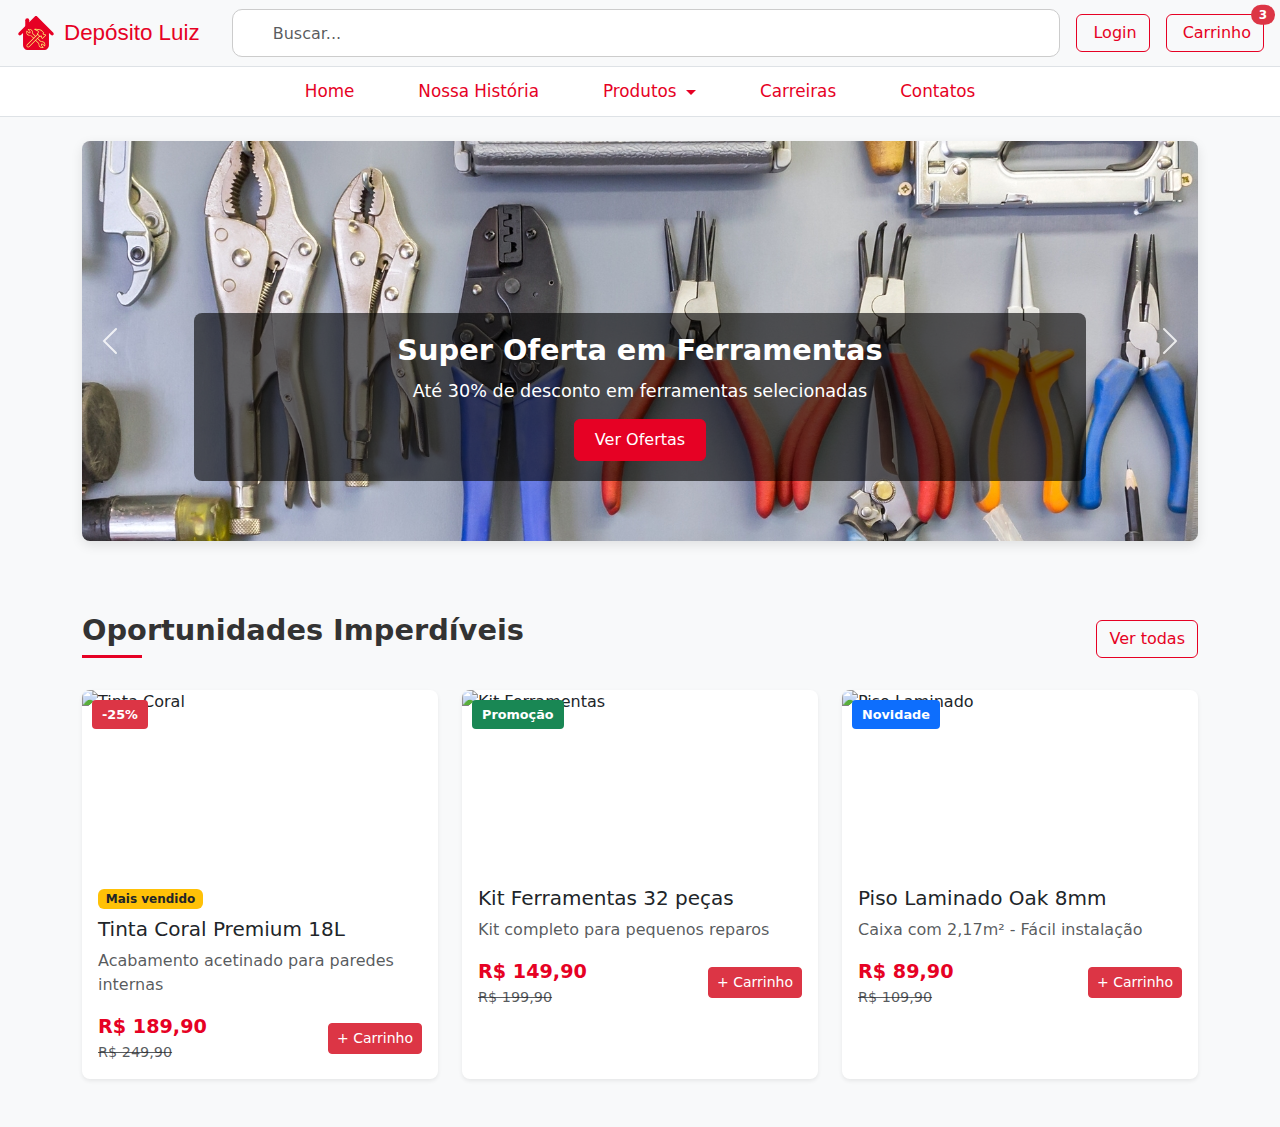
==== commit 829c834a: "ADicionado" ====
--- a/CasaMateriaisDeConstrucao/wwwroot/index.html
+++ b/CasaMateriaisDeConstrucao/wwwroot/index.html
@@ -157,6 +157,76 @@
         </div>
     </section>
 
+        <!-- Seção de Oportunidades -->
+        <section class="opportunities-section py-5 bg-light">
+            <div class="container">
+                <div class="d-flex justify-content-between align-items-center mb-4">
+                    <h2 class="section-title">Oportunidades Imperdíveis</h2>
+                    <a href="#" class="btn btn-outline-danger">Ver todas</a>
+                </div>
+                
+                <div class="row g-4">
+                    <!-- Oferta 1 -->
+                    <div class="col-md-4 col-6">
+                        <div class="card opportunity-card h-100 border-0 shadow-sm">
+                            <div class="badge-opportunity bg-danger">-25%</div>
+                            <img src="imagens/oferta1.jpg" class="card-img-top" alt="Tinta Coral">
+                            <div class="card-body">
+                                <span class="badge bg-warning text-dark mb-2">Mais vendido</span>
+                                <h5 class="card-title">Tinta Coral Premium 18L</h5>
+                                <p class="card-text text-muted">Acabamento acetinado para paredes internas</p>
+                                <div class="d-flex justify-content-between align-items-center">
+                                    <div>
+                                        <span class="price fw-bold">R$ 189,90</span>
+                                        <span class="original-price text-muted text-decoration-line-through">R$ 249,90</span>
+                                    </div>
+                                    <button class="btn btn-sm btn-danger">+ Carrinho</button>
+                                </div>
+                            </div>
+                        </div>
+                    </div>
+                    
+                    <!-- Oferta 2 -->
+                    <div class="col-md-4 col-6">
+                        <div class="card opportunity-card h-100 border-0 shadow-sm">
+                            <div class="badge-opportunity bg-success">Promoção</div>
+                            <img src="imagens/oferta2.jpg" class="card-img-top" alt="Kit Ferramentas">
+                            <div class="card-body">
+                                <h5 class="card-title">Kit Ferramentas 32 peças</h5>
+                                <p class="card-text text-muted">Kit completo para pequenos reparos</p>
+                                <div class="d-flex justify-content-between align-items-center">
+                                    <div>
+                                        <span class="price fw-bold">R$ 149,90</span>
+                                        <span class="original-price text-muted text-decoration-line-through">R$ 199,90</span>
+                                    </div>
+                                    <button class="btn btn-sm btn-danger">+ Carrinho</button>
+                                </div>
+                            </div>
+                        </div>
+                    </div>
+                    
+                    <!-- Oferta 3 -->
+                    <div class="col-md-4 d-none d-md-block">
+                        <div class="card opportunity-card h-100 border-0 shadow-sm">
+                            <div class="badge-opportunity bg-primary">Novidade</div>
+                            <img src="imagens/oferta3.jpg" class="card-img-top" alt="Piso Laminado">
+                            <div class="card-body">
+                                <h5 class="card-title">Piso Laminado Oak 8mm</h5>
+                                <p class="card-text text-muted">Caixa com 2,17m² - Fácil instalação</p>
+                                <div class="d-flex justify-content-between align-items-center">
+                                    <div>
+                                        <span class="price fw-bold">R$ 89,90</span>
+                                        <span class="original-price text-muted text-decoration-line-through">R$ 109,90</span>
+                                    </div>
+                                    <button class="btn btn-sm btn-danger">+ Carrinho</button>
+                                </div>
+                            </div>
+                        </div>
+                    </div>
+                </div>
+            </div>
+        </section>
+
 </main>
 <script src="js/script.js"></script>
 <script src="https://cdn.jsdelivr.net/npm/bootstrap@5.3.3/dist/js/bootstrap.bundle.min.js"></script>
--- a/CasaMateriaisDeConstrucao/wwwroot/css/style.css
+++ b/CasaMateriaisDeConstrucao/wwwroot/css/style.css
@@ -232,3 +232,74 @@
 .carousel-indicators {
   margin-bottom: 2.5rem; /* ou ajuste como preferir, ex: 3rem */
 }
+
+/* Seção de Oportunidades */
+.opportunities-section {
+  background-color: #f8f9fa;
+}
+
+.section-title {
+  font-size: 1.8rem;
+  font-weight: 600;
+  color: #333;
+  position: relative;
+  padding-bottom: 10px;
+}
+
+.section-title::after {
+  content: '';
+  position: absolute;
+  bottom: 0;
+  left: 0;
+  width: 60px;
+  height: 3px;
+  background-color: #e60124;
+}
+
+.opportunity-card {
+  transition: transform 0.3s ease, box-shadow 0.3s ease;
+  border-radius: 8px;
+  overflow: hidden;
+}
+
+.opportunity-card:hover {
+  transform: translateY(-5px);
+  box-shadow: 0 10px 20px rgba(0,0,0,0.1);
+}
+
+.badge-opportunity {
+  position: absolute;
+  top: 10px;
+  left: 10px;
+  color: white;
+  padding: 5px 10px;
+  border-radius: 4px;
+  font-size: 0.8rem;
+  font-weight: bold;
+  z-index: 1;
+}
+
+.price {
+  color: #e60124;
+  font-size: 1.2rem;
+}
+
+.original-price {
+  font-size: 0.9rem;
+  display: block;
+}
+
+.card-img-top {
+  height: 180px;
+  object-fit: cover;
+}
+
+@media (max-width: 768px) {
+  .opportunity-card {
+      margin-bottom: 20px;
+  }
+  
+  .section-title {
+      font-size: 1.5rem;
+  }
+}